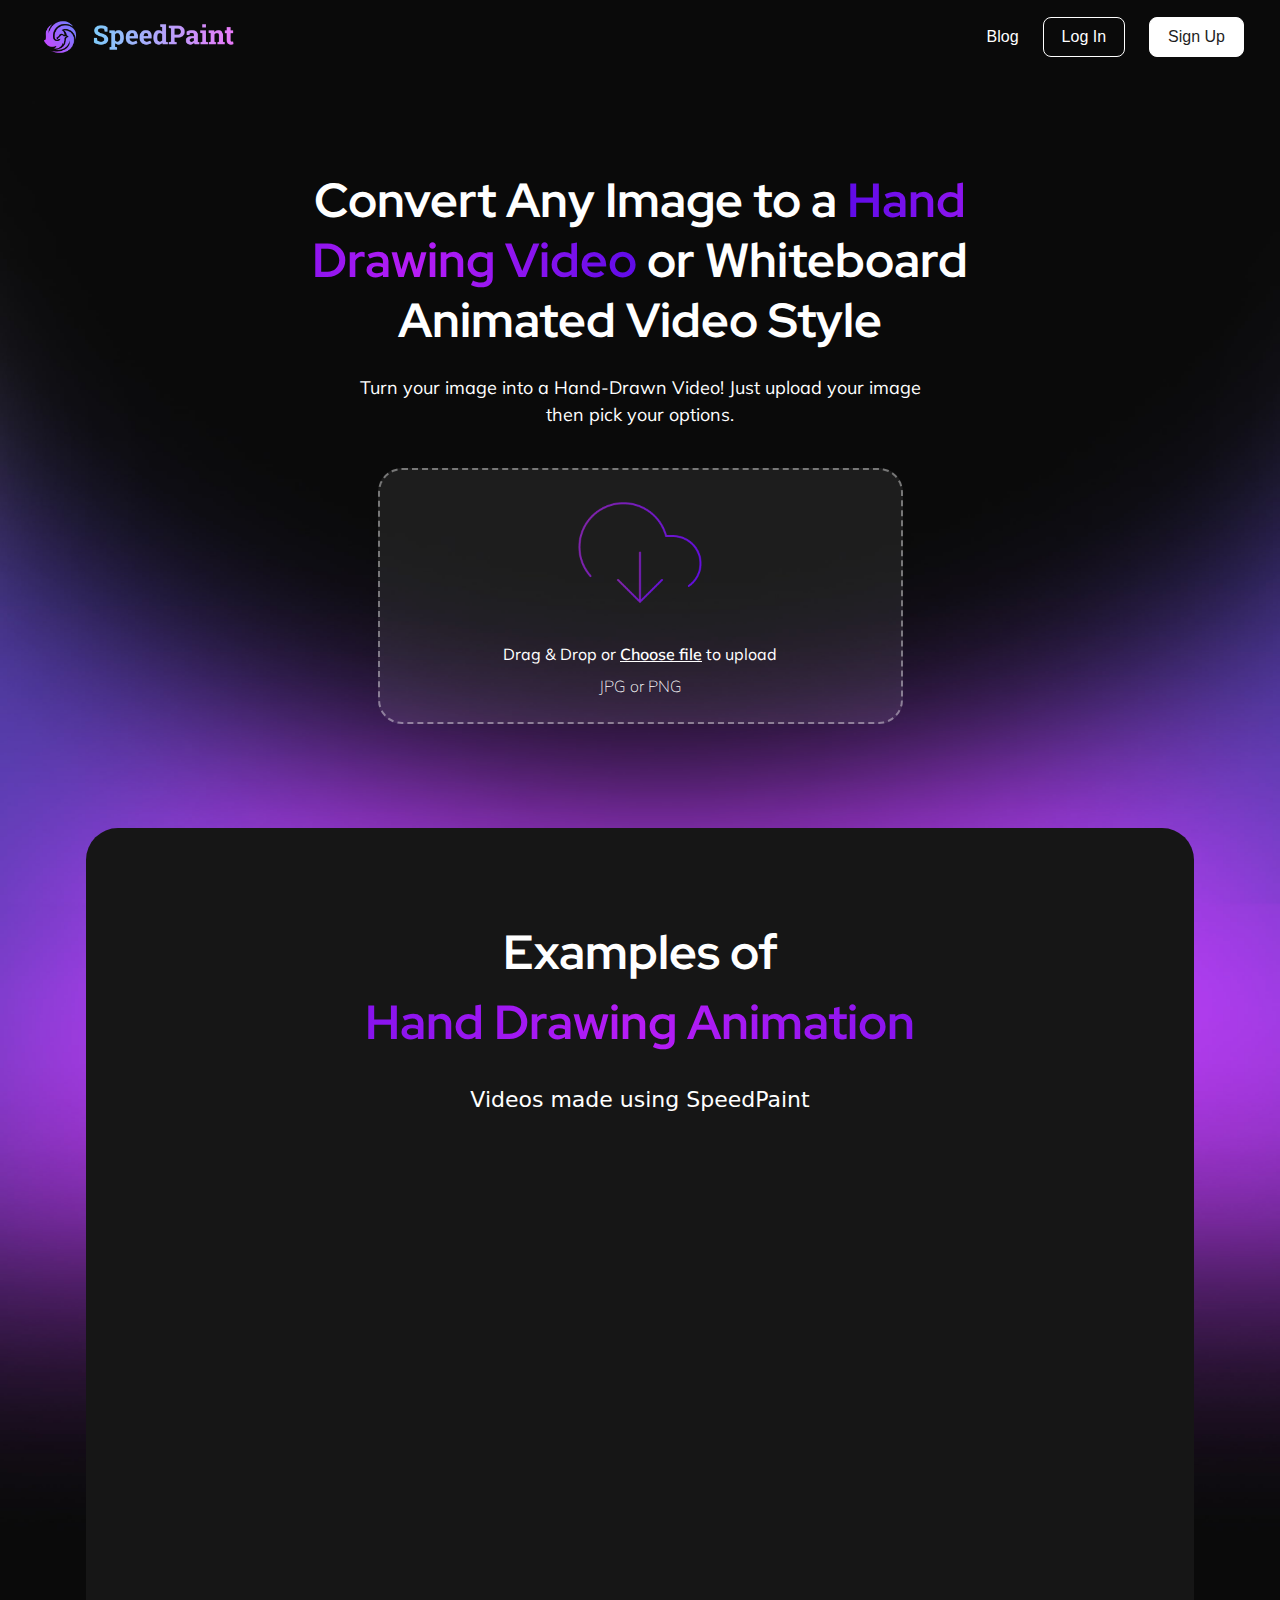
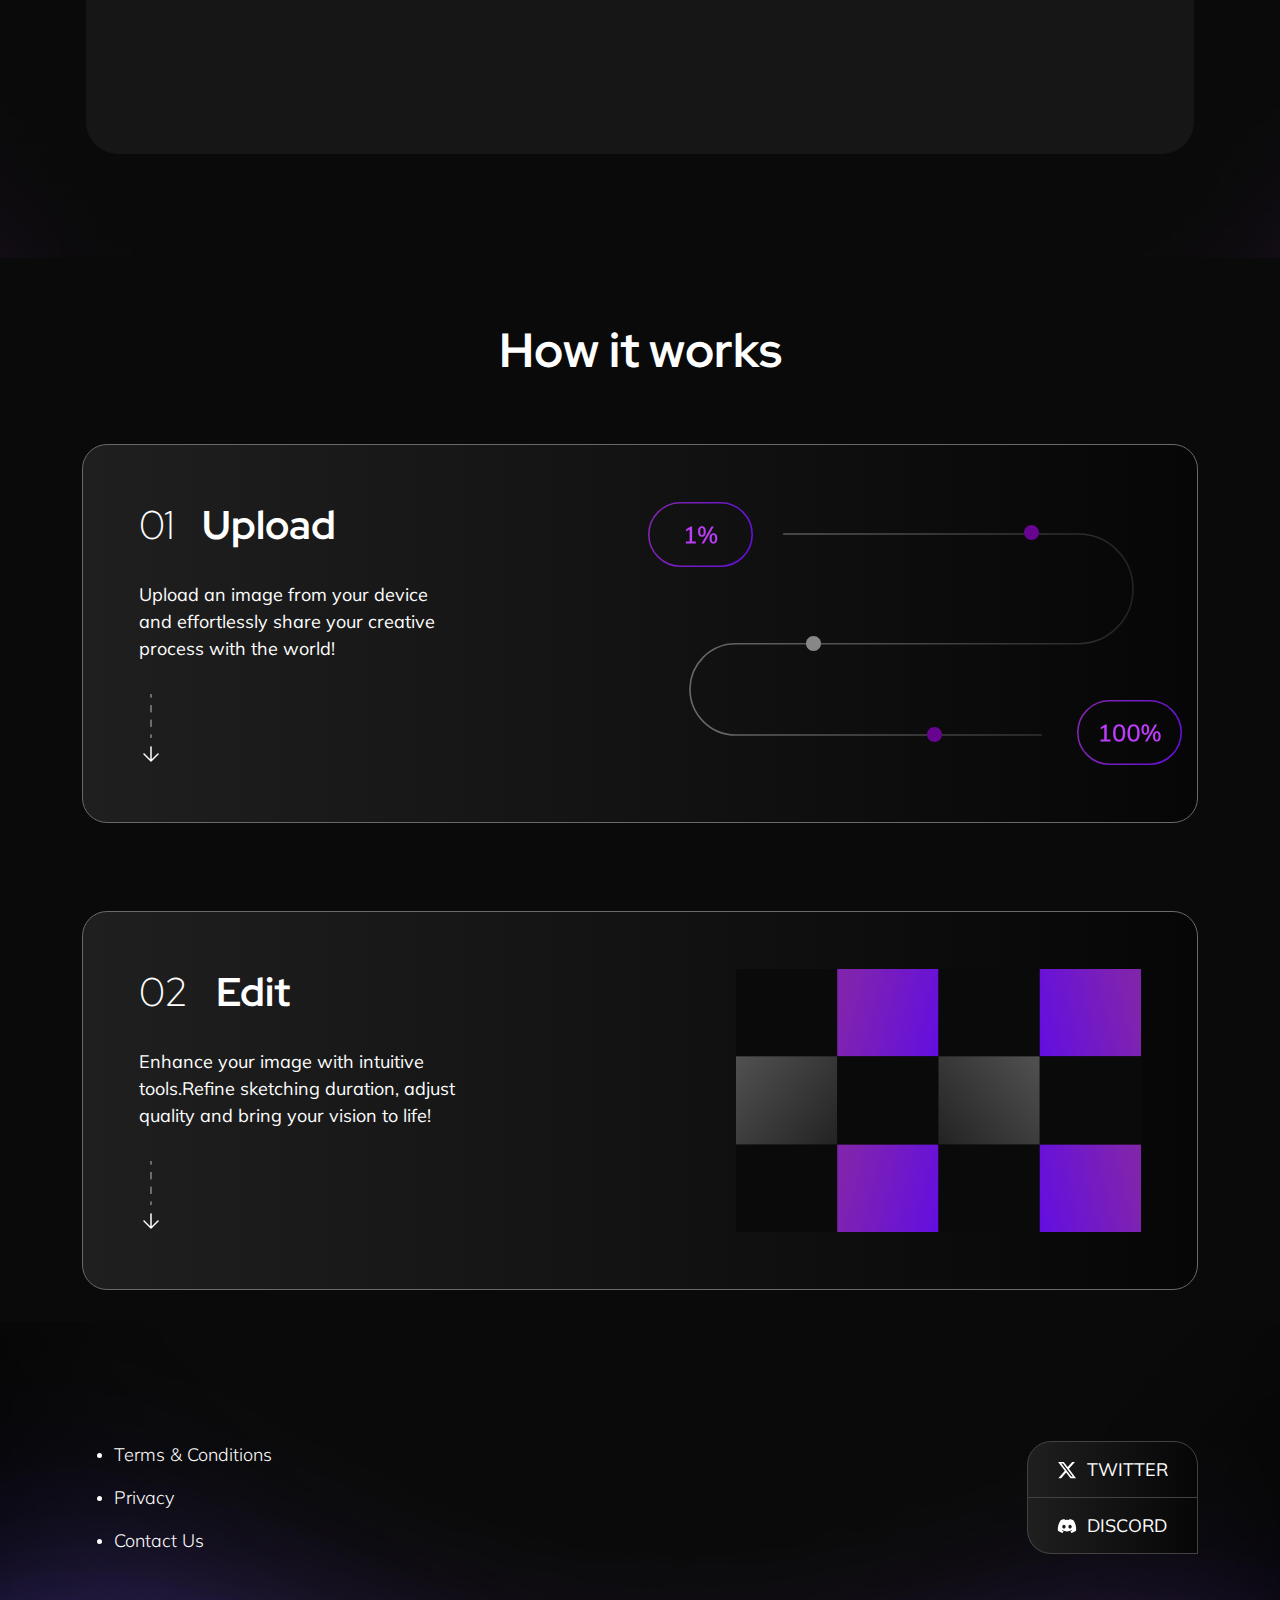
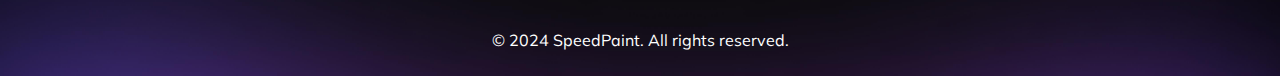
==== index.html @ e08656e0 "home page sections How it works" ====
<!doctype html>
<html lang="en">
  <head>
    <meta charset="utf-8">
    <meta name="viewport" content="width=device-width, initial-scale=1">
    <title>Speed Paint</title>
    <link rel="icon" href="image/favicon.ico" type="image/x-icon" sizes="16x16">
    <link href="css/bootstrap.min.css" rel="stylesheet">

    <!-- Style css -->
     <link rel="stylesheet" href="css/style.css">
    <!-- End -->

  </head>
  <body>
    <nav class="navbar bg-gray-900  navbar-expand-lg px-lg-4 px-sm-2 fixed z-2">
        <div class="container-fluid">
          <a class="navbar-brand logo" href="#"><img src="image/logo.png" alt=""></a>
          <div class="navbar-items d-flex align-items-center">
            <a class="" href="#">blog</a>
            <a class="btn-log-in" href="login.html">Log in</a>
            <a class="btn-sign-up" href="#">Sign Up</a>
          </div>
        </div>
      </nav>

      <section class="hero-home-page">
        <div class="container">
            <div class="row mx-1 pt-5 mb-4 justify-content-center">
                <div class="col-8 mt-5 text-center">
                  <h1 class="lh-sm text-white text-center font-size-48 font-red-hat-display weight-700 px-2 px-xl-0 px-lg-0 px-md-0 px-sm-2">
                    Convert Any Image to a<span class="color-gradient-purple-2 m-left-10 m-right-10">Hand Drawing Video</span>or Whiteboard Animated Video Style</h1>
                    <p class="m-auto lh-base text-white font-size-18 weight-400 pt-3 text-center mx-width-580 px-0">Turn your image into a Hand-Drawn Video! Just upload your image then pick your options.</p>
                </div>
              </div>
              <div class="row mx-1 pt-3 mb-4 justify-content-center">
                <div class="col-6">
                  <div class="mb-3 justify-content-center d-flex">
                    <label class="choosefile text-center pt-3 pb-4 text-white" for="upload-file">
                      <img class="img-choosefile" src="image/choosefile.png" alt="">
                      <span class="d-block mb-2 pt-4 weight-400">Drag & Drop or <u class="weight-600">Choose file</u> to upload</span>
                      <span class="d-block weight-200">JPG or PNG</span>
                    </label>
                    <input type="file" class="form-control d-none" id="upload-file" accept="image/png, image/jpeg">
                  </div>
                </div>
              </div>
              <div class="row mx-1 pt-3 mb-4 justify-content-center">
                <div class="col-12 mt-5 text-center bg-grey-800 border-radius-32 p-5">
                  <h1 class="text-white text-center font-size-48 font-red-hat-display weight-700 pt-5">Examples of</h1>
                  <h1 class="color-gradient-purple-2 text-center font-size-48 font-red-hat-display weight-700 py-1">Hand Drawing Animation</h1>
                  <p class="text-white font-size-22 weight-500 mt-4 pt-1 pb-4">Videos made using SpeedPaint</p>
                  <div class="row justify-content-center pt-5 pb-3 px-2">
                    <div class="col-6">
                      <div class="ratio ratio-1x1 border-radius-16">
                        <iframe class="border-radius-16" width="100%" height="550" src="https://www.youtube.com/embed/e7-9NMJyPzo" title="YouTube video" allowfullscreen></iframe>
                      </div>
                    </div>
                    <div class="col-6">
                      <div class="ratio ratio-1x1 border-radius-16">
                        <iframe class="border-radius-16" src="https://www.youtube.com/embed/e7-9NMJyPzo" title="YouTube video" allowfullscreen></iframe>
                      </div>
                    </div>
                  </div>
                </div>
              </div>
            </div>
      </section>
      <section class="how-it-works">
        <div class="container">
            <div class="row mx-1 mb-4 justify-content-center">
              <div class="col-12 mt-5 text-center p-2">
                <h1 class="text-white text-center font-size-48 font-red-hat-display weight-700 pt-2 pb-5 mb-3">How it works</h1>                
                <div class="row justify-content-center align-items-center background-linear-90 border-linear-4 border-radius-24 p-5">
                  <div class="col-6 text-start p-2">
                    <h1 class="text-white weight-700 font-size-40 font-red-hat-display mb-4 pb-1"><span class="weight-300 m-right-28">01</span>Upload</h1>
                    <p class="text-white font-size-18 weight-400 mx-width-320 mb-4 pb-2 pt-1">Upload an image from your device and effortlessly share your creative process with the world!</p>
                    <img src="image/arrow.png" alt="">
                  </div>
                  <div class="col-6 p-2 text-end">
                    <img src="image/image-upload.svg" class="img-how-it-works" alt="">
                  </div>
                </div>
              </div>
            </div>
            <div class="row mx-1 mb-4 justify-content-center">
              <div class="col-12 mt-5 text-center p-2">                
                <div class="row justify-content-center align-items-center background-linear-90 border-linear-4 border-radius-24 p-5">
                  <div class="col-6 text-start p-2">
                    <h1 class="text-white weight-700 font-size-40 font-red-hat-display mb-4 pb-1"><span class="weight-300 m-right-28">02</span>Edit</h1>
                    <p class="text-white font-size-18 weight-400 mx-width-320 mb-4 pb-2 pt-1">Enhance your image with intuitive tools.Refine sketching duration, adjust quality and bring your vision to life!</p>
                    <img src="image/arrow.png" alt="">
                  </div>
                  <div class="col-6 p-2 text-end">
                    <img src="image/Edit-right.svg" class="img-how-it-works" alt="">
                  </div>
                </div>
              </div>
            </div>
          </div>
      </section>


      <footer class="footer-main">
        <div class="container footer-top">
            <div class="row">
                <div class="col-6 col-lg-6 col-xl-6 col-md-6 mt-4 col-sm-6 justify-content-lg-start justify-content-md-start justify-content-sm-center justify-content-center d-flex">
                    <div class="menu-item-footer text-left text-xl-start text-lg-start text-md-start text-sm-center">
                        <ul class="mb-0">
                            <li class="mb-2 mb-xl-3 mb-lg-3 mb-md-3 mb-sm-2"><a href="#">Terms & Conditions</a></li>
                            <li class="mb-2 mb-xl-3 mb-lg-3 mb-md-3 mb-sm-2"><a href="#">Privacy</a></li>
                            <li class="mb-2 mb-xl-3 mb-lg-3 mb-md-3 mb-sm-2"><a href="#">Contact Us</a></li>
                        </ul>
                    </div>
                </div>
                <div class="col-6 col-lg-6 col-xl-6 col-md-6 mt-4 col-sm-6 justify-content-lg-end justify-content-md-end justify-content-sm-center justify-content-center d-flex">
                    <div class="menu-items-icons">
                        <a href="#" class="text-uppercase text-decoration-none d-flex align-items-center twitter">
                            <span class="icons-footer">                                
                                    <svg class="icon-footer" xmlns="http://www.w3.org/2000/svg" viewBox="0 0 512 512">
                                        <path d="M389.2 48h70.6L305.6 224.2 487 464H345L233.7 318.6 106.5 464H35.8L200.7 275.5 26.8 48H172.4L272.9 180.9 389.2 48zM364.4 421.8h39.1L151.1 88h-42L364.4 421.8z" />
                                    </svg>                                    
                                </span>
                        <span>twitter</span></a>
                        <a href="#" class="text-uppercase text-decoration-none d-flex align-items-center discord">
                            <span class="icons-footer">
                                <svg class="icon-footer" xmlns="http://www.w3.org/2000/svg" viewBox="0 0 640 512" fill="">
                                    <path d="M524.5 69.8a1.5 1.5 0 0 0 -.8-.7A485.1 485.1 0 0 0 404.1 32a1.8 1.8 0 0 0 -1.9 .9 337.5 337.5 0 0 0 -14.9 30.6 447.8 447.8 0 0 0 -134.4 0 309.5 309.5 0 0 0 -15.1-30.6 1.9 1.9 0 0 0 -1.9-.9A483.7 483.7 0 0 0 116.1 69.1a1.7 1.7 0 0 0 -.8 .7C39.1 183.7 18.2 294.7 28.4 404.4a2 2 0 0 0 .8 1.4A487.7 487.7 0 0 0 176 479.9a1.9 1.9 0 0 0 2.1-.7A348.2 348.2 0 0 0 208.1 430.4a1.9 1.9 0 0 0 -1-2.6 321.2 321.2 0 0 1 -45.9-21.9 1.9 1.9 0 0 1 -.2-3.1c3.1-2.3 6.2-4.7 9.1-7.1a1.8 1.8 0 0 1 1.9-.3c96.2 43.9 200.4 43.9 295.5 0a1.8 1.8 0 0 1 1.9 .2c2.9 2.4 6 4.9 9.1 7.2a1.9 1.9 0 0 1 -.2 3.1 301.4 301.4 0 0 1 -45.9 21.8 1.9 1.9 0 0 0 -1 2.6 391.1 391.1 0 0 0 30 48.8 1.9 1.9 0 0 0 2.1 .7A486 486 0 0 0 610.7 405.7a1.9 1.9 0 0 0 .8-1.4C623.7 277.6 590.9 167.5 524.5 69.8zM222.5 337.6c-29 0-52.8-26.6-52.8-59.2S193.1 219.1 222.5 219.1c29.7 0 53.3 26.8 52.8 59.2C275.3 311 251.9 337.6 222.5 337.6zm195.4 0c-29 0-52.8-26.6-52.8-59.2S388.4 219.1 417.9 219.1c29.7 0 53.3 26.8 52.8 59.2C470.7 311 447.5 337.6 417.9 337.6z"/>
                                </svg>                                
                            </span>
                            <span>discord</span></a>
                    </div>
                </div>
            </div>
        </div>
        <div class="footer-bottom py-2">
            <div class="container">
                <div class="row">
                    <div class="col-12"><p class="text-white text-center text-16">© 2024 SpeedPaint. All rights reserved.</p></div>
                </div>
            </div>
        </div>
      </footer>


    <script src="js/bootstrap.bundle.min.js"></script>
    <script src="js/style.js"></script>



  </body>
</html>
---- css/style.css ----
@import url('https://fonts.googleapis.com/css2?family=Mulish:ital,wght@0,200..1000;1,200..1000&family=Red+Hat+Display:ital,wght@0,300..900;1,300..900&display=swap');

body {
    background-color: #0a0a0a;
}
.font-size-14 {
    font-size: 14px;
}
.font-size-16 {
    font-size: 16px;
}
.font-size-18 {
    font-size: 18px;
}
.font-size-22 {
    font-size: 22px;
}
.font-size-24 {
    font-size: 24px;
}
.font-size-40 {
    font-size: 40px;
}

.m-right-28 {
    margin-right: 28px;
}
.m-right-10 {
    margin-right: 10px;
}
.m-left-10 {
    margin-left: 10px;
}
.m-left-5 {
    margin-left: 5px;
}
.mb-125 {
    margin-bottom: 1.25rem;
}
.text-gray-500 {
    color: #878787;
}
.weight-200 {
    font-weight: 200;
}
.weight-300 {
    font-weight: 300;
}
.weight-400 {
    font-weight: 400;
}
.weight-500 {
    font-weight: 500;
}
.weight-600 {
    font-weight: 600;
}
.weight-700 {
    font-weight: 700;
}
.border-bottom-gray-600 {
    border-bottom: 1px solid #424242;
}
.border-bottom-gray-600-5 {
    border-bottom: .5px solid #272727;
}
.border-radius-16 {
    border-radius: 16px;
}
.border-radius-24 {
    border-radius: 24px;
}
.border-radius-32 {
    border-radius: 32px;
}
.border-linear-4 {
    /* padding: 60px; */
    border-radius: 25px;
    border: 1px solid #696969;
}
.background-linear-90 {
      background: linear-gradient(90deg, #1f1f1f, #060606);
  }

/* input, */
.input:focus,
.form-check-input:focus,
.form-check-input,
.form-check-input:focus,
.form-control:focus,
.form-select:focus {
    box-shadow: none;
    transition: .2s;
    border-color: none;
}
.font-size-18,
h6,
.page-profile p,
.text-16,
.btn-login-email,
.btnpurle,
.btndark,
.dropdown-item,
.dropdown-header,
.dropdown-container,
.custom-sequence,
.advanced-options,
.basic-options .form-select,label,
h1,h2,h3,h4,h5,h6,a {
    font-family: "Mulish", sans-serif;
}

.font-red-hat-display {
    font-family: "Red Hat Display", sans-serif;
}
.bg-black-900 {
    background: #1F1F1F;
}
.bg-gray-900 {
    background: #0A0A0A;
}
.navbar {
    height: 74px;
}

.navbar .logo img {
    width: 200px;
    height: auto;
}
.navbar.login-page a {
    margin: 0;    
}

.navbar .navbar-nav li {
    margin-left: 16px;
}
.navbar a {
    color: #fff;
    text-transform: capitalize;
    font-family: "Lato", sans-serif;
    /* font-size: 16px; */
    font-weight: 500;
    text-decoration: none;
}

.navbar a.btn-log-in {
    border: 0.5px solid #fff;
    border-radius: 8px;
    padding: 7px 18px;
    transition: .5s;
}
.navbar a.btn-sign-up {
    background: #fff;
    color: #1F1F1F;
    border: 0.5px solid #fff;
    border-radius: 8px;
    padding: 7px 18px;
    transition: .5s;
    
}
.navbar a.btn-log-in:hover {
    background: #fff;
    border: 0.5px solid #fff;
    color: #1F1F1F;
}
.navbar a.btn-sign-up:hover {
    opacity: .7;
}



/* sidebar */

#sidebar {
    width: 90px;
    height: auto;
    position: absolute;
    /* position: fixed; */
    top: 0;
    bottom: 0; 
    left: 0;
    display: flex;
    flex-direction: column;
    padding-top: 72px;
    transition: width 0.3s ease;
    z-index: 1;
    padding-left: 6px;
    padding-right: 6px;
    border-right: .5px solid #ffffff14;
}

.sidebar-item {
    text-align: center;
    /* display: flex; */
    /* align-items: center; */
    padding: 8px;
    text-decoration: none;
    transition: background-color 0.3s ease;
    font-size: 14px;
    /* justify-content: center; */
}

.sidebar-item:hover {
    background: #161616;
    border-radius: 8px;
}

.sidebar-icon {
    font-size: 20px;
}

.main-content {
    margin-left: 80px;
    transition: margin-left 0.3s ease;
}

.main-content.expanded {
    margin-left: 371px;
}

.layout .side-menu a {
    display: grid;
    align-items: center;
    font-family: "Mulish", sans-serif;
    font-size: 13px;
    font-weight: 400;
    color: #878787;
    transition: 0.3s;
    line-height: 21px;
    align-content: center;
    justify-content: center;
    gap: 3px;
}


/* end */

.layout .side-menu a:hover {
    color: #fff;
}


.layout a.active {
    color: #fff; 
}

.layout a.active .icons-svg-style {
    stroke: #fff; 
    transition: stroke 0.3s ease;
}


.layout a:hover .eye.icons-svg-style,
.layout a:hover .icons-svg-style{
    stroke: #fff;
}

.eye.icons-svg-style{
    stroke: #fff;
    transition: stroke 0.3s ease;

}
.icons-svg-style {
    stroke: #fff;
    transition: stroke 0.3s ease;
}

.sidebar-item {
    color: #878787; 
    transition: color 0.5s ease;
}

.sidebar-item.active {
    color: #fff; 
    background-color: #161616;
    border-radius: 8px;
}

.bg-grey-800 {
    background-color: #161616;
}

.offcanvas.offcanvas-start {
    width: 280px;
    left: 90px;  

}
.offcanvas.offcanvas-start h3 {
    color: #fff;
    font-size: 16px;
    font-weight: 700;
    text-transform: uppercase;
}

.btn-close {
    margin-top: -20px !important;
    font-size: 13px;
}

.image-grid {
    display: grid;
    grid-template-columns: repeat(4, 1fr);
    gap: 5px;
    justify-content: space-between;
}

.image-grid a {
      display: block;
      text-decoration: none;
      border: 2px solid transparent;
      transition: border-color 0.3s;
}

.image-grid a:focus,
.image-grid a:hover {
      border: 2px solid #fff; 
}

.image-grid img {
      width: 100%;
      height: auto;
}

.custom-sequence .form-select,
.basic-options .form-select {
    background-color: #1F1F1F;
    border: 1px solid #FFFFFF14;
    color: #fff;
    font-size: 14px;
    font-weight: 400;
    background-image: url("data:image/svg+xml,%3csvg xmlns='http://www.w3.org/2000/svg' viewBox='0 0 16 16'%3e%3cpath fill='' stroke='%23e6e6e6' stroke-linecap='round' stroke-linejoin='round' stroke-width='2' d='m2 5 6 6 6-6'/%3e%3c/svg%3e");
    padding: 7px 14px 7px 14px;
}

.custom-sequence label,
.advanced-options label,
.basic-options label {
    color: #e6e6e6;
    font-size: 16px;
    font-weight: 400;
}

input[type="range"] {
    -webkit-appearance: none;
    width: 100%;
    height: 10px;
    background: linear-gradient(to right, #424242 30%, #1f1f1f 30%);
    border-radius: 5px;
    outline: none;
    transition: background 0.2s ease;
}

input[type="range"]::-webkit-slider-thumb {
    -webkit-appearance: none;
    appearance: none;
    width: 16px;
    height: 16px;
    background: #fff; 
    border-radius: 50%;
    cursor: pointer;
    box-shadow: 0 0 4px rgba(0, 0, 0, 0.2);
}

input[type="range"]::-moz-range-thumb {
    width: 16px;
    height: 16px;
    background: #fff;
    border-radius: 50%;
    cursor: pointer;
    box-shadow: 0 0 4px rgba(0, 0, 0, 0.2);
}

input[type="range"]::-ms-thumb {
    width: 16px;
    height: 16px;
    background: #fff;
    border-radius: 50%;
    cursor: pointer;
    box-shadow: 0 0 4px rgba(0, 0, 0, 0.2);
}

.offcanvas.offcanvas-start h3 {
    margin-bottom: 24px;
}

select.form-select {
    font-size: 14px;
    padding: 5px 10px;
    background-color: #333;
    color: #fff;
    border: 1px solid #444;
    border-radius: 4px;
    outline: none;
    cursor: pointer;
}

/* Styling untuk options */
select.form-select option {
    background-color: #333;
    color: #fff;
    padding: 5px;
}

select.form-select option:hover {
    background-color: #fff !important;
    color: #000;
}

select.form-select option[disabled] {
    display: none;
}

.offcanvas.offcanvas-start h3 {
    margin-bottom: 18px;
    margin-top: 1rem;
}

@media (min-width: 1440px) {
    .col-img-fluid {
        margin-top: 2rem;
    }

}
@media (max-width: 1440px) {
    .col-img-fluid {
        margin-top: 1.5rem;
    }
    #sidebar {
        width: 80px;
    }
    .offcanvas.offcanvas-start{
        left: 80px;
    }
    .main-content.expanded {
        margin-left: 360px;
    }
}



/* slecect option */

        /* Custom styling for dropdown */
        .dropdown-container {
            position: relative;
            width: auto;
            margin-bottom: 20px;
        }

        .dropdown-header {
            background-color: #1F1F1F;
            color: #fff;
            padding: 6.5px 12px;
            border: 1px solid #FFFFFF14;
            border-radius: 6px;
            cursor: pointer;
            position: relative;
            display: flex;
            justify-content: space-between;
            align-items: center;
            font-size: 14px;

        }

        .dropdown-header::after {
            content: "";
            background-image: url("data:image/svg+xml,%3csvg xmlns='http://www.w3.org/2000/svg' viewBox='0 0 16 16'%3e%3cpath fill='' stroke='%23e6e6e6' stroke-linecap='round' stroke-linejoin='round' stroke-width='2' d='m2 5 6 6 6-6'/%3e%3c/svg%3e");
            background-size: 16px 11px;
            width: 16px;
            height: 10px;
            position: absolute;
            right: 10px;
        }

        .dropdown-list {
            display: none;
            position: absolute;
            top: 100%;
            left: 0;
            width: 100%;
            background-color: #1F1F1F;
            color: #fff;
            border: 1px solid #FFFFFF14;
            border-radius: 10px;
            margin: 0;
            padding: 0;
            list-style: none;
            opacity: 0;
            transition: opacity 0.6s ease-out, transform 0.6s ease-out;
            transform: translateY(-15px); 
            margin-top: 4px;
        }

        .dropdown-item {
            padding: 6.5px 12px;
            cursor: pointer;
            position: relative;
            font-size: 14px;
            transition: .1s;
            border-radius: 4px;
            /* margin-bottom: .1px; */
        }

        .dropdown-item:hover {
            background-color: #fff;
            color: #1F1F1F;
        }

        .dropdown-item.selected:hover {
            background-color: #fff;
            color: #1F1F1F;
        }

        .dropdown-item.selected:hover::after {
            color: #1F1F1F;
        }

        .dropdown-container.active .dropdown-list {
            display: block;
            opacity: 1;
            transform: translateY(0);
            z-index: 1;
            transition: transform 0.6s ease;
        }

        .dropdown-container {
            position: relative;
            width: auto; /* Adjust as needed */
            cursor: pointer;
        }
        
        .dropdown-header {
            display: flex;
            align-items: center;
        }
        
        .dropdown-list {
            z-index: 10;
        }
        
        
        .dropdown-list .dropdown-item:hover {
            /* background-color: #f1f1f1; */
            /* margin-top: .5px; */
        }
        
        /* Show dropdown active */
        .dropdown-container.active .dropdown-list {
            display: block;
        }
        
        .dropdown-item {
            display: flex;
            align-items: center;
            justify-content: space-between;
            /* padding: 6.5px 12px; */
            cursor: pointer;
        }
        
        .dropdown-item p {
            display: grid;
            margin: 0;
        }

        .dropdown-item.selected {
            background-color: #fff; 
            color: #1F1F1F; 
        }

        .dropdown-item.selected .checkmark {
            display: inline-block;
            width: 16px;
            height: 16px;
            background-color: #1F1F1F; 
            mask: url('data:image/svg+xml;utf8,<svg xmlns="http://www.w3.org/2000/svg" viewBox="0 0 16 16"><path d="M6.173 12.624l-3.704-3.704a1 1 0 011.414-1.414l2.296 2.296 6.29-6.29a1 1 0 011.414 1.414L6.173 12.624z"></path></svg>') no-repeat center;
            -webkit-mask: url('data:image/svg+xml;utf8,<svg xmlns="http://www.w3.org/2000/svg" viewBox="0 0 16 16"><path d="M6.173 12.624l-3.704-3.704a1 1 0 011.414-1.414l2.296 2.296 6.29-6.29a1 1 0 011.414 1.414L6.173 12.624z"></path></svg>') no-repeat center;
            transition: .2s;
        
        }

        .dropdown-item:hover ~ .dropdown-item.selected .checkmark {
            background-color: #fff; 
            color: #1F1F1F; 
            mask: url('data:image/svg+xml;utf8,<svg xmlns="http://www.w3.org/2000/svg" viewBox="0 0 16 16"><path d="M6.173 12.624l-3.704-3.704a1 1 0 011.414-1.414l2.296 2.296 6.29-6.29a1 1 0 011.414 1.414L6.173 12.624z"></path></svg>') no-repeat center;
            -webkit-mask: url('data:image/svg+xml;utf8,<svg xmlns="http://www.w3.org/2000/svg" viewBox="0 0 16 16"><path d="M6.173 12.624l-3.704-3.704a1 1 0 011.414-1.414l2.296 2.296 6.29-6.29a1 1 0 011.414 1.414L6.173 12.624z"></path></svg>') no-repeat center;
        }

        .dropdown-item.selected:hover {
            background-color: #fff; 
            color: #1F1F1F; 
            
        }
        
        .dropdown-item.selected:hover .checkmark {
            background-color: #0a0a0a; 
        }
        .dropdown-item:hover ~ .dropdown-item.selected {
            background-color: #1F1F1F;
            color: #ffffff; 
        }
        .text-item {
            font-size: 13px;
            font-weight: 300;
            color: #928f8f;
        }

/* end */

.form-check .form-check-input {
    background-color: #1F1F1F;
    color: #fff;
    border: 1px solid #ffffff21;
    border-radius: 4px;
    width: 19px;
    height: 19px;
    margin-right: 10px;
}

.advanced-options input.form-control.form-control-color {
    width: 36px;
    height: 36px;
    padding: 0;
    background: #1f1f1f;
    border: 1px solid rgba(255, 255, 255, 0.08);
    border-radius: 8px;
}

.btndark {
    width: 100%;
    background-color: #1F1F1F;
    color: #fff;
    border: .5px solid #fff;
    border-radius: 8px;
    padding-top: 8px;
    padding-bottom: 8px;
    font-weight: 700;
    font-size: 16px;
    transition: .5s;        
}

.btndark:hover {
    background-color: #fff;
    color: #1F1F1F;
}
span.preview {
    margin-right: 5px;
}




.header-main-content {
    border-bottom: .5px solid #424242;
}
.header-main-content .container-fluid {
    padding-top: 16.5px;
    padding-bottom: 16.5px;
}
.resolution {
    width: 297px;
}
.resolution .dropdown-container {
    margin-bottom: 0;
}

.content-img img {
    width: auto;
    /* margin-top: 4rem; */
}

.purple-buttons {
    background: #BC3CF8;
    margin-right: 22px;
    color: #fff;
    border: 0.5px solid #BC3CF8;
    border-radius: 8px;
    padding: 8px 14px;
    transition: .5s;
    /* text-transform: capitalize; */
    font-family: "Lato", sans-serif;
    font-size: 16px;
    font-weight: 500;
}

.purple-buttons:hover {
    background: #fff;
}

a.btn-icons-log.icons-svg-style {
    display: none;
}

a.btn-icons-log.icons-svg-style {
    background-color: #111111;
    border-radius: 100%;
    padding: 1px;
    stroke: #fff;
}

.page-section {
    position: relative; 
    min-height: 94vh;
}
@media (max-width: 1280px) and (max-height: 800px){
    .page-section {
        /* position: absolute; */
    }
}

@media (max-width: 1024px) and (max-height: 600px) {
    .page-section {
        position: relative !important;
    }
}


@media (max-width: 540px)  and (max-height: 720px)  {
    .page-section {
        position: relative !important;
    }
}

@media (max-width: 992px) {
    .menu-items-icons a.twitter {
        border-radius: 18px 18px 0 0;        
    }
    .menu-items-icons a.discord {     
        border-radius: 0 0 0 17px;    
    }
    .icon-footer {
        width: 15px;
        height: 15px;
    }
    
    .menu-items-icons a {
        padding: 12px 18px;
        font-size: 12px;
    }
    .card-speed-paint h1 {
        font-size: 48px;
    }
    .font-size-42 {
        font-size: 34px;
    }
    .footer-top{
        padding-top: 50px;
        padding-bottom: 50px;
    }
    .menu-items-icons {
        margin-right: -16px;
    }
    
    .card-speed-paint {
        width: auto;
    }
}

@media (max-width: 375px) {
    .page-section {
        position: relative !important;
    }
}
@media (max-width: 350px) {
    .page-section {
        position: absolute !important;
    }
    .navbar a.navbar-brand {
        margin-right: 0;
    }

}
@media (min-width: 992px) {
    .img-how-it-works {
        width: auto;
        height: 263px;
    }
    .mx-width-580{
        max-width: 580px;
    }
    .mx-width-320 {
        max-width: 320px;
    }
    .card-speed-paint h1 {
        font-size: 56px;
    }
    .font-size-42 {
        font-size: 42px;
    }
    .font-size-48 {
        font-size: 48px;
    }
    .font-size-52 {
        font-size: 52px;
    }
    .footer-top{
        padding-top: 95px;
        padding-bottom: 50px;
    }
    
    .menu-items-icons a.twitter {
        border-radius: 24px 24px 0 0;        
    }
    .menu-items-icons a.discord {     
        border-radius: 0 0 0 24px;    
    }
    .icon-footer {
        width: 20px;
        height: 20px;
    }
    
    .menu-items-icons a {
        font-size: 18px;
        padding: 14px 29px;
    }
    .card-speed-paint {
        width: 530px;
    }
    .page-section h1 {
        font-size: 50px;
    }
    form.login {
        width: 465px;
    }
    .btnpurle {
        font-size: 18px;
    }
    .btn-login-email {
        font-size: 18px;
    }
    .menu-item-footer li a {
        font-size: 18px;
    }
}

@media (max-width: 768px) {
    .subscription .card-price h6 {
        max-width: 150px;
    }
    .menu-item-footer li a {
        font-size: 16px;
    }
    
    .menu-item-footer ul {
        padding-left: 0;
    }
    .menu-item-footer ul li {
        list-style: none;
    }
    .btn-login-email,
    .btnpurle {
        font-size: 16px;
    }
    .page-section h1 {
        font-size: 32px;
    }

    .col-img-fluid {
        margin-top: 110px;
    }
    .navbar .container-fluid {
        flex-wrap: initial;
        justify-content: space-between;
    }
    .navbar {
        height: 58px;
    }
    .navbar a {
        font-size: 14px;
    }
    .z-2 {
        z-index: 0 !important;
    }

    .navbar .logo img {
        width: 130px;
    }
    
    .navbar.login-page .logo img {
        width: 160px;
    }
    
    .navbar a.btn-log-in,
    .navbar a.btn-sign-up {
        margin-left: .8rem;
        padding: 5px 8px;
        /* font-size: 14px; */
    }

/* }

@media (max-width: 768px) { */
    .offcanvas.offcanvas-start h3 {
        display: block;
        width: 100%;
        text-align: center;
        padding-bottom: 10px;
    }
    .purple-buttons {
        margin-right: 0;
        padding: 7px;
        font-size: 12px;
        font-weight: 600;
    }
    #sidebar {
        width: 100%; 
        height: auto; 
        position: fixed;
        bottom: 0; 
        top: auto; 
        left: 0;
        z-index: 0; 
        flex-direction: row; 
        justify-content: center; 
        padding-top: 0;
        padding-bottom: 4px;
        border-top: 0.5px solid #ffffff14; 
        border-right: none; 
    }
    .layout .side-menu a {
        color: #fff;
    }
    .sidebar-item {
        padding: 8px 12px;
        font-size: 12px;
    }

    .sidebar-icon {
        font-size: 18px;
    }

    .main-content {
        margin-left: 0; 
        /* margin-top: 56px;  */
    }

    .main-content.expanded {
        margin-left: 0; 
    }

    .offcanvas.offcanvas-start {
        width: 100%; 
        left: 0; 
    }
/* }

@media (max-width: 768px) { */
    .bg-grey-800-list {
        position: fixed;
        bottom: 0;
        width: 100%;
    }
    .offcanvas.offcanvas-start.show + .navbar {
        /* z-index: 0; */
    }
    
    .bg-grey-800-list {
        background-color: #161616;
        padding-left: 27px;
        padding-right: 27px;
        padding-bottom: 20px;
        border-radius: 36px 36px 0 0;
        padding-bottom: 100px;
    }
    .bg-grey-800-list .offcanvas-body {
        /* overflow-y: visible; */
    }
    .resolution .dropdown-item {
        padding: 5px 24px;
    }
    .resolution .title-Choose {
        font-size: 18px;
    }
    .offcanvas.offcanvas-start.bg-grey-800 {
        justify-content: end;
    }
    
    .offcanvas.offcanvas-start {
        width: 100%; 
        height: auto; 
        position: fixed;
        bottom: 0; 
        left: 0;
        z-index: 1050; 
        background-color: #0a0a0aad; 
        transition: transform 0s ease; 
        transform: translateY(100%); 
        z-index: 0;
    }

    .header-main-content {
    }
    .header-main-content .container-fluid {
        background-color: #161616;
    }
    .resolution {
        width: auto;
    }
    
    .resolution .bg-dropdown-list {
        background-color: #161616;
        width: 100%; 
        height: auto; 
        position: fixed;
        bottom: 0; 
        margin-bottom: 0;
        padding-left: 12px;
        padding-right: 12px;
        padding-bottom: 70px;
        border-radius: 36px 36px 0 0;
    }
    .resolution .dropdown-list {
        background-color: #0a0a0aad;
        position: fixed; 
        top: 0; 
        left: 0; 
        width: 100vw; 
        height: 100vh; 
        border-radius: 0; 
        z-index: 1050; 
        margin: 0;
        z-index: 1;
    }
    

    .resolution .dropdown-close {
        display: flex;
        justify-content: center;
        align-items: center;
        padding: 10px 10px 15px;
    }
    .resolution .close-button {
        display: block;
        background-color: #161616;
        color: #afafaf;
        border: none;
        border-radius: 5px;
        padding: 1px 8px;
        text-align: center;
        width: unset;
        font-size: 30px;
        position: relative;
        left: 70px;
    }
    .gradient-border {
        display: inline-block;
        padding: 1.2px; 
        border-radius: 30px; 
        background: linear-gradient(102.32deg, #8024AD 10.66%, #630EE1 99.78%);
    }
    
    .gradient-border {
        display: none;
    }
    .button-content {
        display: inline-block;
        padding: 10px 30px; 
        font-size: 16px;
        font-weight: bold;
        color: #fff; 
        text-decoration: none; 
        background: #1F1F1F; 
        border: none;
        border-radius: 50px; 
        cursor: pointer;
        transition: all 0.3s ease; 
    }    

}


.bg-dropdown-list {
    padding: 8px 2px;
    margin-bottom: 0;
}



@media (min-width: 769px) {
    .page-section {
        /* position: absolute; */
    }
    .resolution .dropdown-item {
        padding: 6px 10px;
    }
    .gradient-border,
    .dropdown-close,
    .close-button {
        display: none;
    }
    .navbar a {
        font-size: 16px;
    }
    .navbar a.btn-log-in, .navbar a.btn-sign-up {
        margin-left: 1.5rem;
    }

}



/* .close-button:hover {
    background-color: #ff3333;
} */


.offcanvas-body {
    overflow-y:hidden;
}

.off_canvas-header {
    display: flex;
    align-items: center;
}


/* Login */


.page-section {
    bottom: 0;
    top: 0;
    background-image: url(../image/auth_bg.jpg);
    background-size: cover; 
    background-position: center; 
    background-size: 100% 100%;
    width: 100%;
    height: 100%;
    /* min-height: 91vh; */
    display: flex;
    justify-content: center;

    /* width: 100%;
    height: 100%; 
    display: flex;
    justify-content: center;
    left: 0;
    right: 0;
    width: 100%;
    height: 100%;
    min-height: 91vh; */

    align-items: center; 
    /* position: absolute; */
}



.page-section h1 {
    /* font-size: 50px; */
    font-weight: 700;
    color: #ffffff;
}
.text-auth_detail{
    font-size: 18px;
    font-weight: 400;
    color: #878787;
}

form.login {
    /* width: 445px; */
    margin: 0;
    display: flex;
    justify-content: center;
    align-items: center;
}

.pop-up-width label,
.login label {
    opacity: .9;
    color: #E6E6E6;
}

.btn-login-email {
    /* font-size: 18px; */
    font-weight: 600;
    border: .5px solid #a9a9a9;
    width: 100%;
    color: #fff;
    padding: 8px;
    border-radius: 12px;
    background: #0A0A0A;
    transition: .4s;
}
.btn-login-email:hover {
    background: #fff;
    color: #111111;
}

.icons-google {
    margin-right: 4px;
}
.icons-google svg{
    width: 24px;
    height: 24px;
}
.btn-pop-up,
.btnpurle {    
    color: #BC3CF8;
    /* font-size: 18px; */
    font-weight: 600;    
    transition: .4s;
    text-decoration: none;
}
.btnpurle:hover { 
    opacity: .8;
}
button.btnpurle {
    background: #BC3CF8;
    border: 1px solid #BC3CF8;
    color: #ffffff;
    width: 100%;
    padding: 8px;
    border-radius: 12px;
    opacity: 1;
}
button.btnpurle:hover {
    background: #ffffff;
    border: 1px solid #ffffff;
    color: #0A0A0A;
}
.pop-up-width form input,
.page-section form input {
    border: 1px solid #FFFFFF14;
    border-radius: 8px;
    padding: 6.5px 16px;
    width: 100%;
}
.input:focus-visible,
.input:focus
 {
    /* border: 1px solid #FFFFFF14; */
}
input::-webkit-input-placeholder {
    color: #878787;
}

input:-moz-placeholder {
    color: #878787;
}

input{
    color: #fff;
    /* transition: .5s; */
}

/* end */

input:focus-visible {
    outline-offset: 0px;
    outline:.5px solid #a9a9a9;
}

.form-check .form-check-input {
    width: 30px;
    height: 30px;
    background-color: #1F1F1F;
}



.footer-main {
    background-image: url(../image/footer_bg.jpg);
    background-size: 100% 100%;
    background-repeat: no-repeat;
    /* background-position: center; */    
    width: 100%;
    height: 100%;
}

.menu-item-footer li a {
    display: block;
    text-decoration: none;
    color: #ffffff;
    font-weight: 300;
    transition: .5s;
}

.menu-item-footer li::marker {
    color: #fff;
}

.menu-item-footer li a:hover {
    text-decoration: underline;
    opacity: .8;
}

.text-16 {
    font-size: 16px;
    font-weight: 400;
}

.menu-items-icons a {
    color: #fff;
    background: linear-gradient(90deg, #1f1f1f, #060606);
    transition: .5s;
}
.menu-items-icons a.twitter {
    border-right: .5px solid #424242;
    border-left: .5px solid #424242;
    border-top: .5px solid #424242;
    border-bottom: .5px solid #424242;    
}
.menu-items-icons a.discord {
    border-right: .5px solid #424242;
    border-left: .5px solid #424242;
    border-bottom: .5px solid #424242;
}

.icons-footer {
    margin-right: 10px;
}

.icon-footer {
    fill: #fff;
    margin-top: -3px;
    transition: .1s;
}

.menu-items-icons a:hover {
    background: #ffffff;
    color: #1F1F1F;
}
.menu-items-icons a:hover .icon-footer {
    fill: #1F1F1F;
}

/* page profile */
.sc
.page-profile{
    background: #161616;
}

.card-speed-paint {
    background-image: url(../image/subscription_bg.png);
    background-size: 100% 100%;
    padding: 30px;
    border-radius: 20px;
    border: 1px solid #2e2e2e;
    --bs-card-bg: none;
}
.card-speed-paint.yearly {
    background-image: url(../image/yearly.png);
    background-size: 100% 100%;
}

.data-icons img {
    width: 16px;
    height: 16px;
    margin-right: 10px;
    margin-top: -3px;
}
.card-speed-paint h6 {
    color: #ffffff;
    font-size: 20px;
    font-weight: 400;
}


.card-speed-paint h1,
.page-profile h4 {
    font-family: "Red Hat Display", sans-serif;
}
.card-speed-paint h1 {
    color: #ffffff;
    /* font-size: 56px; */
    font-weight: 800;
}

.card-speed-paint h1 span {
    font-family: "Mulish", sans-serif;
    font-size: 18px;
    font-weight: 400;
    margin-left: 8px;
}

.remaining {
    background: linear-gradient(90deg, #1F1F1F 0%, #060606 100%);
    border: 1px solid #2e2e2e;
    padding: 10px 14px;
    border-radius: 8px;
}
.card-speed-paint ul {
    padding: 0;
    border-top: 1px solid #ffffff34
}
.card-speed-paint li {
    font-size: 18px;
    font-weight: 400;
    list-style: none;
    margin-top: 16px;

}
.card-speed-paint li img {
    width: 20px;
    height: auto;
    margin-right: 15px;
}
.page-profile h4 {
    font-size: 28px;
    font-weight: 700;    
}
.btn-pop-up {
    font-size: 18px;
    font-weight: 700;
}
.btn-pop-up:hover {
    color: #8024AD;
}
.pop-up-width {
    /* --bs-modal-width: 565px;    */
    /* --bs-modal-bg: #161616; */
}
.modal-header {
    border-bottom:none;    
}
.pop-up-width .modal-content {    
    border: 1px solid #FFFFFF14;
    border-radius: 16px;
    background-color:#161616;
}
.modal.fade.show {
    background: #00000094;
}
.pop-up-width .modal-title {
    font-size: 22px;
    font-weight: 500;
    color: #fff;
}
.pop-up-width .btn-close {
    --bs-btn-close-bg:none;
    --bs-btn-close-opacity:none;
}
.pop-up-width .modal-footer {
    border-top:none;
}
.modal-footer button.btnpurle {
    width: auto;
    border: 2px solid #BC3CF8;
}
.modal-footer button.btnpurle:hover {
    border: 2px solid #ffffff;
}
.btnpurle.close {
    background: #161616;
    border: 2px solid #BC3CF8;
    color: #BC3CF8;
    transition: .5s;
}
/* end */

/* page subscription */
.h1 {   
    font-size: 64px;
    font-weight: 700;
    line-height: 80px;
    letter-spacing: 0.01em;
    text-align: center;
    text-underline-position: from-font;
    text-decoration-skip-ink: none;
}

/* end */

/* page blog */

.page-blog {
    bottom: 0;
    top: 0;
    background-image: url(../image/blog_bg.jpg);
    background-size: cover;
    background-position: center;
    background-size: 100% 100%;
    width: 100%;
    height: 100%;
    display: flex;
    justify-content: center;
    align-items: center;
}

.color-gradient-purple {
    color: #B71DF6; 
    background: linear-gradient(81deg, #8200e5 2.66%, #5e00f5 57.45%, #5F0BE7 99.78%);
    -webkit-background-clip: text;
    -webkit-text-fill-color: transparent;
}

.card-blog {
    padding: 4px;
    /* border: 1px solid #fff; */
    border-radius: 16px;
    background: linear-gradient(90deg, #1F1F1F 0%, #060606 100%);
    position: relative;
    padding: 3px;
    /* border: 1px solid #696969;
    border: 1px solid; */
    border: 1px solid #4a4747;
    /* border-image-source: linear-gradient(90deg, #696969 0%, #232323 100%); */
}

.card-blog h5 {
    font-size: 28px;
}
.card-blog a {
    position: absolute;
    top: 0;
    left: 0;
    right: 0;
    bottom: 0; 
    background-color: rgba(0, 0, 0, 0.7);
    opacity: 0;
    transition: opacity 0.3s;
}

.card-blog a:hover {
    opacity: 0.5;
    border: 1px solid #4a4747;    
}
.card-blog .card-body {
    border-top: 2.5px dashed #424242;
}

/* end */

/* Home page */

.hero-home-page {
    padding-bottom: 80px;
    background-image: url(../image/hero_bg-min.jpg);
    background-size: 100% 100%;    
}

.color-gradient-purple-2 {
    background: linear-gradient(90deg,#5f0be7,#b71df6,#5f0be7);
    -webkit-background-clip: text;
    -webkit-text-fill-color: transparent;
}

.choosefile {
    background: #FFFFFF14;
    border: 2px dashed #FFFFFF66;
    border-radius: 24px;
    max-width: 525px;
    width: 100%;
    cursor: pointer;
    transition: .5s;
}
.choosefile:hover {
    opacity: .8;
}
img.img-choosefile {
    width: 132px;
    height: 132px;
}

/* end */
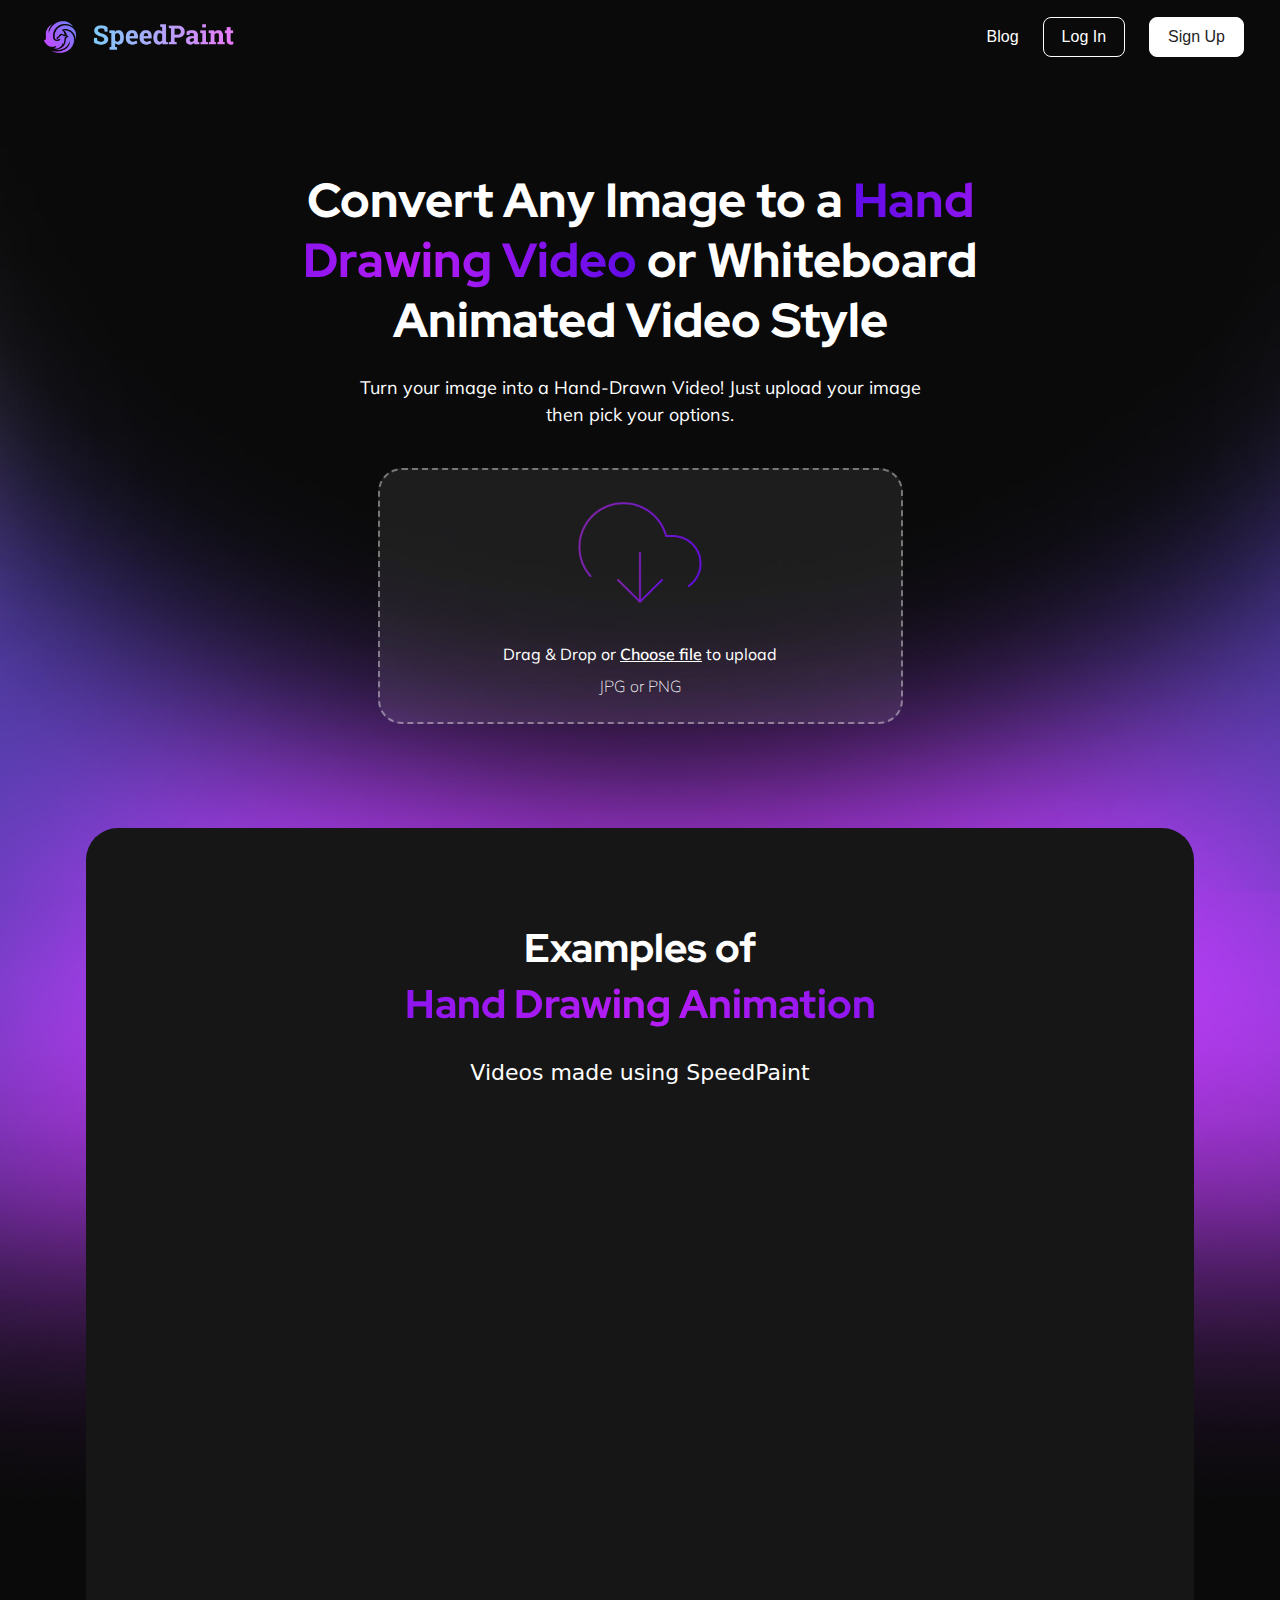
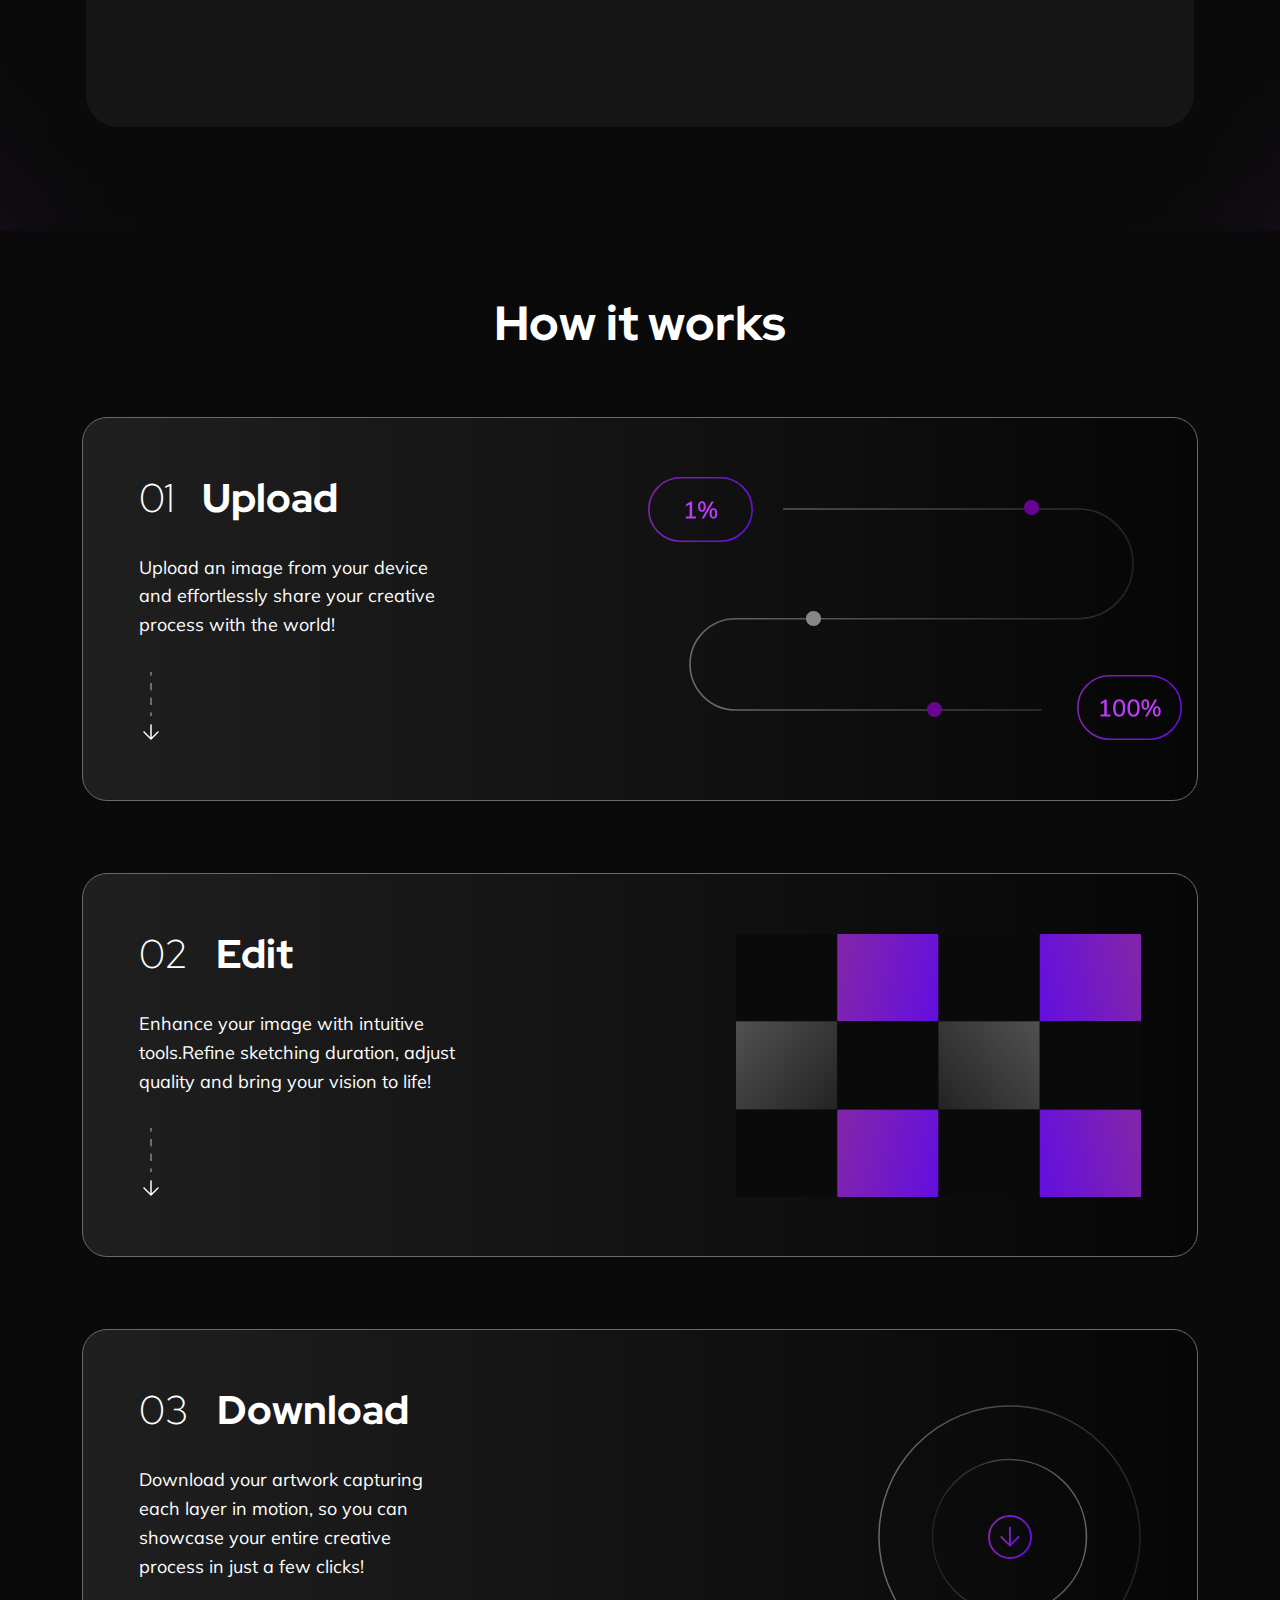
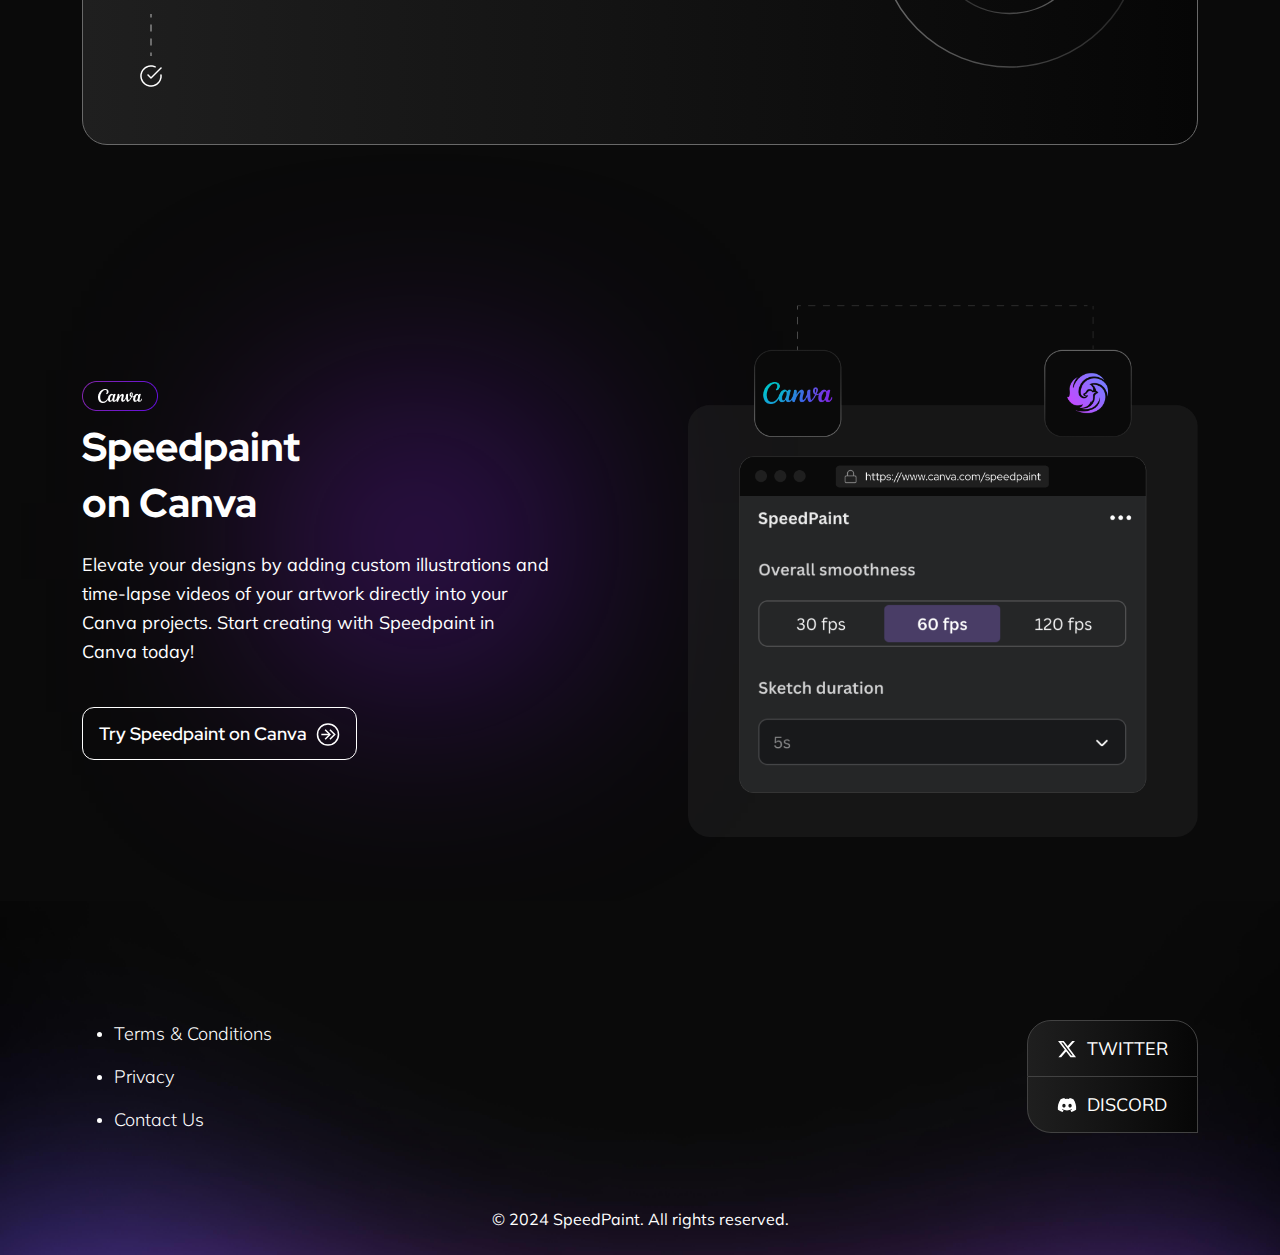
==== commit 50d12e12: "update page convert button credits" ====
--- a/index.html
+++ b/index.html
@@ -28,7 +28,7 @@
         <div class="container">
             <div class="row mx-1 pt-5 mb-4 justify-content-center">
                 <div class="col-8 mt-5 text-center">
-                  <h1 class="lh-sm text-white text-center font-size-48 font-red-hat-display weight-700 px-2 px-xl-0 px-lg-0 px-md-0 px-sm-2">
+                  <h1 class="lh-sm text-white text-center font-size-48 font-red-hat-display weight-800 px-2 px-xl-0 px-lg-0 px-md-0 px-sm-2">
                     Convert Any Image to a<span class="color-gradient-purple-2 m-left-10 m-right-10">Hand Drawing Video</span>or Whiteboard Animated Video Style</h1>
                     <p class="m-auto lh-base text-white font-size-18 weight-400 pt-3 text-center mx-width-580 px-0">Turn your image into a Hand-Drawn Video! Just upload your image then pick your options.</p>
                 </div>
@@ -47,9 +47,9 @@
               </div>
               <div class="row mx-1 pt-3 mb-4 justify-content-center">
                 <div class="col-12 mt-5 text-center bg-grey-800 border-radius-32 p-5">
-                  <h1 class="text-white text-center font-size-48 font-red-hat-display weight-700 pt-5">Examples of</h1>
-                  <h1 class="color-gradient-purple-2 text-center font-size-48 font-red-hat-display weight-700 py-1">Hand Drawing Animation</h1>
-                  <p class="text-white font-size-22 weight-500 mt-4 pt-1 pb-4">Videos made using SpeedPaint</p>
+                  <h1 class="text-white text-center font-size-40 font-red-hat-display weight-800 pt-5 mb-1">Examples of</h1>
+                  <h1 class="color-gradient-purple-2 text-center font-size-40 font-red-hat-display weight-800 py-1">Hand Drawing Animation</h1>
+                  <p class="text-white font-size-22 weight-400 mt-4 pb-4">Videos made using SpeedPaint</p>
                   <div class="row justify-content-center pt-5 pb-3 px-2">
                     <div class="col-6">
                       <div class="ratio ratio-1x1 border-radius-16">
@@ -68,13 +68,13 @@
       </section>
       <section class="how-it-works">
         <div class="container">
-            <div class="row mx-1 mb-4 justify-content-center">
+            <div class="row mx-1 mb-2 justify-content-center">
               <div class="col-12 mt-5 text-center p-2">
-                <h1 class="text-white text-center font-size-48 font-red-hat-display weight-700 pt-2 pb-5 mb-3">How it works</h1>                
+                <h1 class="text-white text-center font-size-48 font-red-hat-display weight-800 pt-2 pb-5 mb-3">How it works</h1>                
                 <div class="row justify-content-center align-items-center background-linear-90 border-linear-4 border-radius-24 p-5">
                   <div class="col-6 text-start p-2">
-                    <h1 class="text-white weight-700 font-size-40 font-red-hat-display mb-4 pb-1"><span class="weight-300 m-right-28">01</span>Upload</h1>
-                    <p class="text-white font-size-18 weight-400 mx-width-320 mb-4 pb-2 pt-1">Upload an image from your device and effortlessly share your creative process with the world!</p>
+                    <h1 class="text-white weight-800 font-size-40 font-red-hat-display mb-4 pb-1"><span class="weight-300 m-right-28">01</span>Upload</h1>
+                    <p class="text-white font-size-18 weight-400 line-height-1-6 mx-width-320 mb-4 pb-2 pt-1">Upload an image from your device and effortlessly share your creative process with the world!</p>
                     <img src="image/arrow.png" alt="">
                   </div>
                   <div class="col-6 p-2 text-end">
@@ -83,12 +83,13 @@
                 </div>
               </div>
             </div>
-            <div class="row mx-1 mb-4 justify-content-center">
+            
+            <div class="row mx-1 mb-2 justify-content-center">
               <div class="col-12 mt-5 text-center p-2">                
                 <div class="row justify-content-center align-items-center background-linear-90 border-linear-4 border-radius-24 p-5">
                   <div class="col-6 text-start p-2">
-                    <h1 class="text-white weight-700 font-size-40 font-red-hat-display mb-4 pb-1"><span class="weight-300 m-right-28">02</span>Edit</h1>
-                    <p class="text-white font-size-18 weight-400 mx-width-320 mb-4 pb-2 pt-1">Enhance your image with intuitive tools.Refine sketching duration, adjust quality and bring your vision to life!</p>
+                    <h1 class="text-white weight-800 font-size-40 font-red-hat-display mb-4 pb-1"><span class="weight-300 m-right-28">02</span>Edit</h1>
+                    <p class="text-white font-size-18 weight-400 line-height-1-6 mx-width-320 mb-4 pb-2 pt-1">Enhance your image with intuitive tools.Refine sketching duration, adjust quality and bring your vision to life!</p>
                     <img src="image/arrow.png" alt="">
                   </div>
                   <div class="col-6 p-2 text-end">
@@ -97,6 +98,47 @@
                 </div>
               </div>
             </div>
+            
+            <div class="row mx-1 mb-2 justify-content-center">
+              <div class="col-12 mt-5 text-center p-2">                
+                <div class="row justify-content-center align-items-center background-linear-90 border-linear-4 border-radius-24 p-5">
+                  <div class="col-6 text-start p-2">
+                    <h1 class="text-white weight-800 font-size-40 font-red-hat-display mb-4 pb-1"><span class="weight-300 m-right-28">03</span>Download</h1>
+                    <p class="text-white line-height-1-6 font-size-18 weight-400 mx-width-320 mb-4 pb-2 pt-1">Download your artwork capturing each layer in motion, so you can showcase your entire creative process in just a few clicks!</p>
+                    <img src="image/check-circle.png" alt="">
+                  </div>
+                  <div class="col-6 p-2 text-end">
+                    <img src="image/img-download.svg" class="img-how-it-works" alt="">
+                  </div>
+                </div>
+              </div>
+            </div>
+
+            <div class="row mx-1 mb-2 mt-5 justify-content-center">
+              <div class="col-12 mt-5 text-center p-2">                
+                <div class="row justify-content-center align-items-center py-5">
+                  <div class="col-6 text-start content-speedpaint-on-canva p-0">
+                    <img src="image/logo-canva.png" alt="">
+                    <h1 class="mx-width-250 line-height-1-4 text-white font-size-40 weight-800 font-red-hat-display mt-2 mb-3 pb-1">Speedpaint on Canva</h1>
+                    <p class="mx-width-470 line-height-1-6 text-white font-size-18 weight-400 mb-4 pb-3">Elevate your designs by adding custom illustrations and time-lapse videos of your artwork directly into your Canva projects. Start creating with Speedpaint in Canva today!</p>
+                    <a class="btn btn-try text-white border-radius-12" href="#">Try Speedpaint on Canva
+                      <span class="icons-svg-style m-left-5">
+                        <svg width="24" height="25" viewBox="0 0 24 25" fill="none" xmlns="http://www.w3.org/2000/svg">
+                          <path d="M12 23C17.799 23 22.5 18.299 22.5 12.5C22.5 6.70101 17.799 2 12 2C6.20101 2 1.5 6.70101 1.5 12.5C1.5 18.299 6.20101 23 12 23Z" stroke="" stroke-width="1.5" stroke-miterlimit="10"/>
+                          <path d="M13.9103 12.5H5.32031" stroke="" stroke-width="1.5" stroke-miterlimit="10"/>
+                          <path d="M13.9102 7.72998L18.6802 12.5L13.9102 17.27" stroke="" stroke-width="1.5" stroke-miterlimit="10"/>
+                          <path d="M9.13965 7.72998L13.9096 12.5L9.13965 17.27" stroke="" stroke-width="1.5" stroke-miterlimit="10"/>
+                          </svg>                          
+                      </span>
+                    </a>
+                  </div>
+                  <div class="col-6 text-end  p-0">
+                    <img src="image/img-speedpaint-on -canva.png" class="img-speedpaint-on-canva" alt="">
+                  </div>
+                </div>
+              </div>
+            </div>
+
           </div>
       </section>
 
--- a/css/style.css
+++ b/css/style.css
@@ -58,11 +58,17 @@
 .weight-700 {
     font-weight: 700;
 }
+.weight-800 {
+    font-weight: 800;
+}
 .border-bottom-gray-600 {
     border-bottom: 1px solid #424242;
 }
 .border-bottom-gray-600-5 {
     border-bottom: .5px solid #272727;
+}
+.border-radius-12 {
+    border-radius: 12px;
 }
 .border-radius-16 {
     border-radius: 16px;
@@ -109,7 +115,7 @@
 h1,h2,h3,h4,h5,h6,a {
     font-family: "Mulish", sans-serif;
 }
-
+.btn-try,
 .font-red-hat-display {
     font-family: "Red Hat Display", sans-serif;
 }
@@ -769,7 +775,17 @@
     }
 
 }
+.line-height-1-4 {
+    line-height: 1.4;
+}
+.line-height-1-6 {
+    line-height: 1.6;
+}
 @media (min-width: 992px) {
+    .img-speedpaint-on-canva {
+        width: 510px;
+        height: auto;
+    }
     .img-how-it-works {
         width: auto;
         height: 263px;
@@ -777,9 +793,17 @@
     .mx-width-580{
         max-width: 580px;
     }
+    .mx-width-470 {
+        max-width: 470px;
+    }
     .mx-width-320 {
         max-width: 320px;
     }
+    
+    .mx-width-250 {
+        max-width: 250px;
+    }
+
     .card-speed-paint h1 {
         font-size: 56px;
     }
@@ -1040,30 +1064,7 @@
         font-size: 30px;
         position: relative;
         left: 70px;
-    }
-    .gradient-border {
-        display: inline-block;
-        padding: 1.2px; 
-        border-radius: 30px; 
-        background: linear-gradient(102.32deg, #8024AD 10.66%, #630EE1 99.78%);
-    }
-    
-    .gradient-border {
-        display: none;
-    }
-    .button-content {
-        display: inline-block;
-        padding: 10px 30px; 
-        font-size: 16px;
-        font-weight: bold;
-        color: #fff; 
-        text-decoration: none; 
-        background: #1F1F1F; 
-        border: none;
-        border-radius: 50px; 
-        cursor: pointer;
-        transition: all 0.3s ease; 
-    }    
+    } 
 
 }
 
@@ -1082,7 +1083,7 @@
     .resolution .dropdown-item {
         padding: 6px 10px;
     }
-    .gradient-border,
+    /* .gradient-border, */
     .dropdown-close,
     .close-button {
         display: none;
@@ -1554,3 +1555,54 @@
 
 /* end */
 
+.gradient-border {
+    display: inline-block;
+    padding: 1.2px; 
+    border-radius: 30px; 
+    background: linear-gradient(102.32deg, #8024AD 10.66%, #630EE1 99.78%);
+}
+
+.button-content {
+    display: inline-block;
+    padding: 10px 30px; 
+    font-size: 16px;
+    font-weight: bold;
+    color: #fff; 
+    text-decoration: none; 
+    background: #1F1F1F; 
+    border: none;
+    border-radius: 50px; 
+    cursor: pointer;
+    transition: all 0.3s ease; 
+}   
+
+.how-it-works .button-content {
+    cursor: auto;
+    padding: 9px 18px;
+}
+.content-speedpaint-on-canva {
+    position: relative;
+}
+.content-speedpaint-on-canva::before {
+    content: "";
+    background: linear-gradient(102.32deg, #8024ad 10.66%, #630ee1 99.78%);
+    filter: blur(130px);
+    position: absolute;
+    width: 180px;
+    height: 180px;
+    top: 70px;
+    z-index: -1;
+    left: 250px;
+}
+
+.btn-try {
+    border: 1.5px solid #fff;
+    padding: 12px 16px;
+    font-size: 18px;
+    font-weight: 600;
+    transition: .3s;
+}
+.btn-try:hover {
+    /* opacity: .8; */
+    background: linear-gradient(102.32deg, #8024ad 10.66%, #630ee1 99.78%);
+}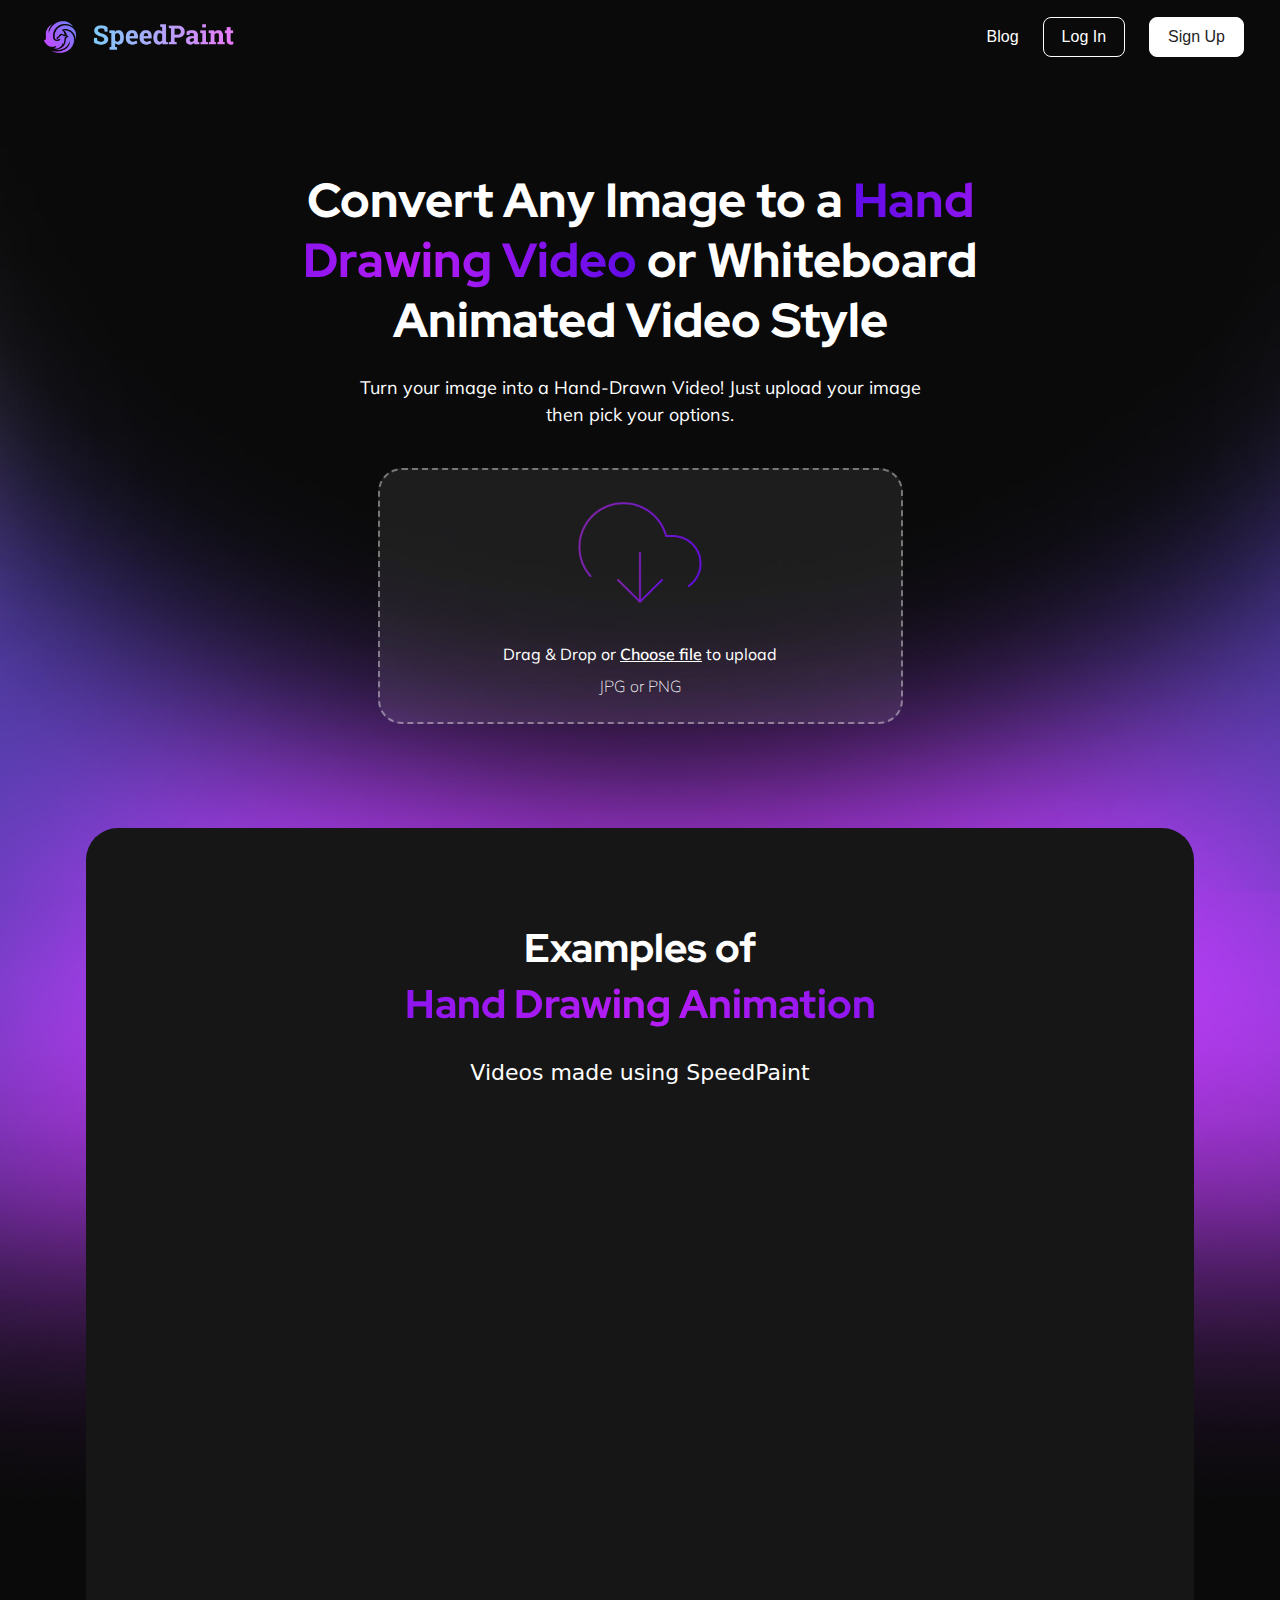
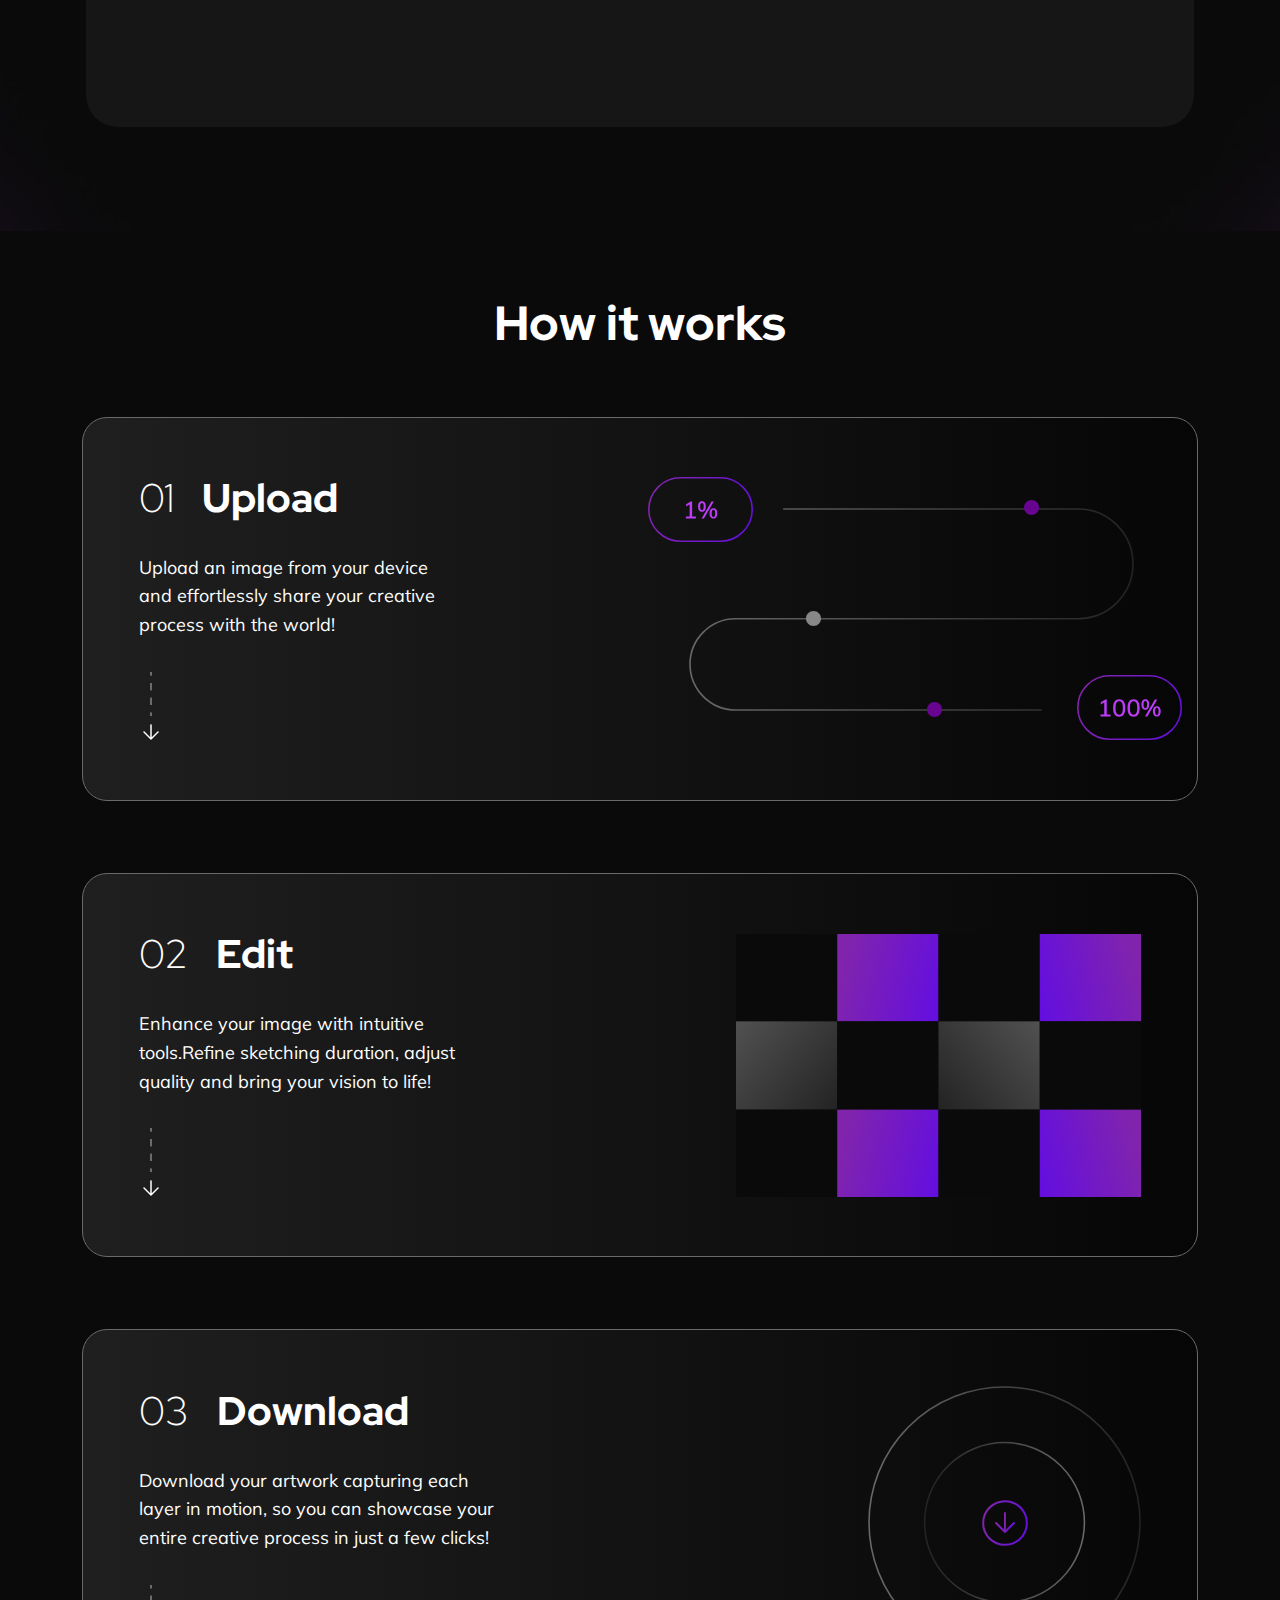
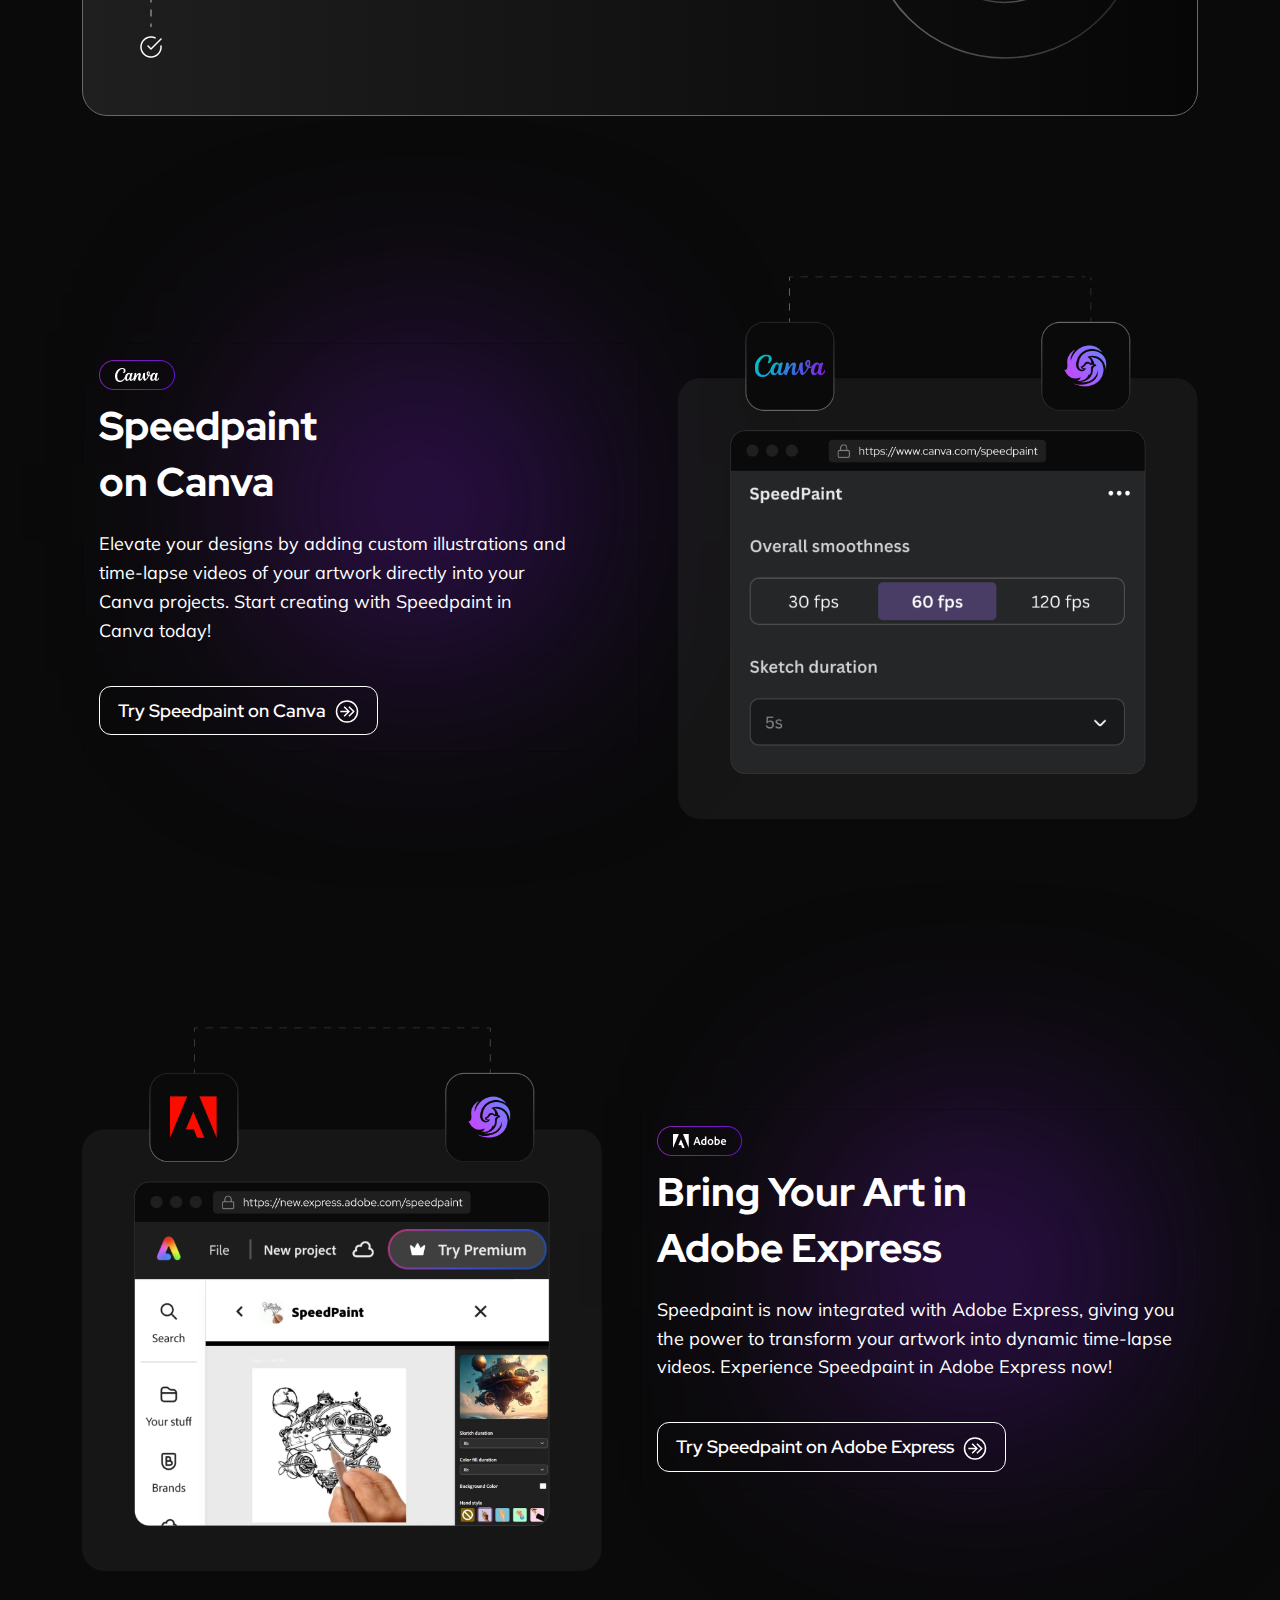
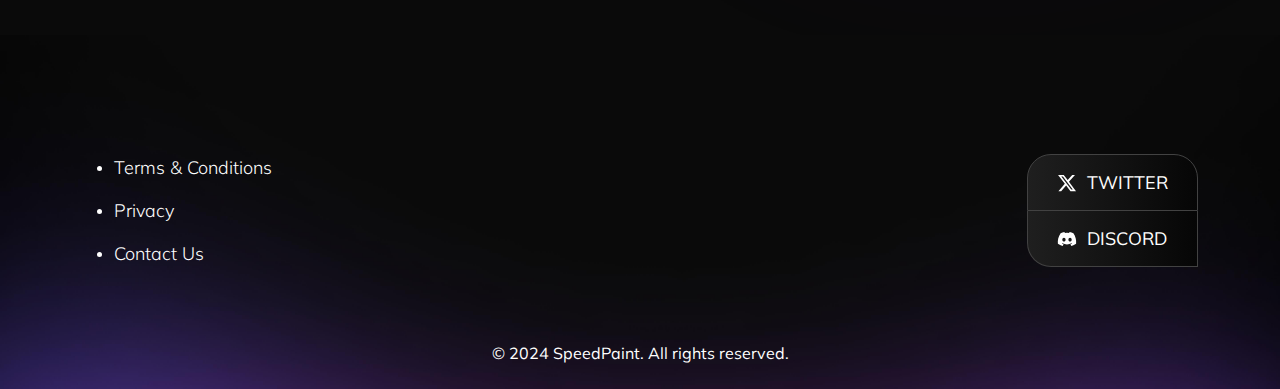
==== commit 4ed613bd: "update home page section Bring Your Art in Adobe Express" ====
--- a/index.html
+++ b/index.html
@@ -104,33 +104,36 @@
                 <div class="row justify-content-center align-items-center background-linear-90 border-linear-4 border-radius-24 p-5">
                   <div class="col-6 text-start p-2">
                     <h1 class="text-white weight-800 font-size-40 font-red-hat-display mb-4 pb-1"><span class="weight-300 m-right-28">03</span>Download</h1>
-                    <p class="text-white line-height-1-6 font-size-18 weight-400 mx-width-320 mb-4 pb-2 pt-1">Download your artwork capturing each layer in motion, so you can showcase your entire creative process in just a few clicks!</p>
+                    <p class="text-white line-height-1-6 font-size-18 weight-400 mx-width-370 mb-4 pb-2 pt-1">Download your artwork capturing each layer in motion, so you can showcase your entire creative process in just a few clicks!</p>
                     <img src="image/check-circle.png" alt="">
                   </div>
                   <div class="col-6 p-2 text-end">
-                    <img src="image/img-download.svg" class="img-how-it-works" alt="">
-                  </div>
-                </div>
-              </div>
-            </div>
-
+                    <img src="image/img-download.svg" class="img-how-it-works-download" alt="">
+                  </div>
+                </div>
+              </div>
+            </div>
             <div class="row mx-1 mb-2 mt-5 justify-content-center">
               <div class="col-12 mt-5 text-center p-2">                
                 <div class="row justify-content-center align-items-center py-5">
                   <div class="col-6 text-start content-speedpaint-on-canva p-0">
-                    <img src="image/logo-canva.png" alt="">
-                    <h1 class="mx-width-250 line-height-1-4 text-white font-size-40 weight-800 font-red-hat-display mt-2 mb-3 pb-1">Speedpaint on Canva</h1>
-                    <p class="mx-width-470 line-height-1-6 text-white font-size-18 weight-400 mb-4 pb-3">Elevate your designs by adding custom illustrations and time-lapse videos of your artwork directly into your Canva projects. Start creating with Speedpaint in Canva today!</p>
-                    <a class="btn btn-try text-white border-radius-12" href="#">Try Speedpaint on Canva
-                      <span class="icons-svg-style m-left-5">
-                        <svg width="24" height="25" viewBox="0 0 24 25" fill="none" xmlns="http://www.w3.org/2000/svg">
-                          <path d="M12 23C17.799 23 22.5 18.299 22.5 12.5C22.5 6.70101 17.799 2 12 2C6.20101 2 1.5 6.70101 1.5 12.5C1.5 18.299 6.20101 23 12 23Z" stroke="" stroke-width="1.5" stroke-miterlimit="10"/>
-                          <path d="M13.9103 12.5H5.32031" stroke="" stroke-width="1.5" stroke-miterlimit="10"/>
-                          <path d="M13.9102 7.72998L18.6802 12.5L13.9102 17.27" stroke="" stroke-width="1.5" stroke-miterlimit="10"/>
-                          <path d="M9.13965 7.72998L13.9096 12.5L9.13965 17.27" stroke="" stroke-width="1.5" stroke-miterlimit="10"/>
-                          </svg>                          
-                      </span>
-                    </a>
+                    <div class="card bg-traparent mx-width-500">
+                      <div class="card-body">
+                        <img src="image/logo-canva.png" alt="">
+                        <h1 class="mx-width-250 line-height-1-4 text-white font-size-40 weight-800 font-red-hat-display mt-2 mb-3 pb-1">Speedpaint on Canva</h1>
+                        <p class="line-height-1-6 text-white font-size-18 weight-400 mb-4 pb-3 mx-width-470">Elevate your designs by adding custom illustrations and time-lapse videos of your artwork directly into your Canva projects. Start creating with Speedpaint in Canva today!</p>
+                        <a class="btn btn-try text-white border-radius-12" href="#">Try Speedpaint on Canva
+                          <span class="icons-svg-style m-left-5">
+                            <svg width="24" height="25" viewBox="0 0 24 25" fill="none" xmlns="http://www.w3.org/2000/svg">
+                              <path d="M12 23C17.799 23 22.5 18.299 22.5 12.5C22.5 6.70101 17.799 2 12 2C6.20101 2 1.5 6.70101 1.5 12.5C1.5 18.299 6.20101 23 12 23Z" stroke="" stroke-width="1.5" stroke-miterlimit="10"/>
+                              <path d="M13.9103 12.5H5.32031" stroke="" stroke-width="1.5" stroke-miterlimit="10"/>
+                              <path d="M13.9102 7.72998L18.6802 12.5L13.9102 17.27" stroke="" stroke-width="1.5" stroke-miterlimit="10"/>
+                              <path d="M9.13965 7.72998L13.9096 12.5L9.13965 17.27" stroke="" stroke-width="1.5" stroke-miterlimit="10"/>
+                              </svg>                          
+                          </span>
+                        </a>
+                      </div>
+                    </div>
                   </div>
                   <div class="col-6 text-end  p-0">
                     <img src="image/img-speedpaint-on -canva.png" class="img-speedpaint-on-canva" alt="">
@@ -138,7 +141,36 @@
                 </div>
               </div>
             </div>
-
+            <div class="row mx-1 mb-2 mt-5 justify-content-center">
+              <div class="col-12 mt-5 p-2">                
+                <div class="row justify-content-between align-items-center py-5">
+                  <div class="col-6 text-start  p-0">
+                    <img src="image/img-bring-your-art-in-adobe-express.png" class="img-speedpaint-on-canva" alt="">
+                  </div>
+                  <div class="col-6 d-flex justify-content-end content-speedpaint-on-canva p-0">
+                    
+                    <div class="card bg-traparent mx-width-500">
+                      <div class="card-body">
+                        <img src="image/adobe.png" alt="">
+                        <h1 class="line-height-1-4 mx-width-320 text-white font-size-40 weight-800 font-red-hat-display mt-2 mb-3 pb-1">Bring Your Art in Adobe Express</h1>
+                        <p class="line-height-1-6 text-white font-size-18 weight-400 mb-4 pb-3">Speedpaint is now integrated with Adobe Express, giving you the power to transform your artwork into dynamic time-lapse videos. Experience Speedpaint in Adobe Express now!</p>
+                        <a class="btn btn-try text-white border-radius-12" href="#">Try Speedpaint on Adobe Express
+                          <span class="icons-svg-style m-left-5">
+                            <svg width="24" height="25" viewBox="0 0 24 25" fill="none" xmlns="http://www.w3.org/2000/svg">
+                              <path d="M12 23C17.799 23 22.5 18.299 22.5 12.5C22.5 6.70101 17.799 2 12 2C6.20101 2 1.5 6.70101 1.5 12.5C1.5 18.299 6.20101 23 12 23Z" stroke="" stroke-width="1.5" stroke-miterlimit="10"/>
+                              <path d="M13.9103 12.5H5.32031" stroke="" stroke-width="1.5" stroke-miterlimit="10"/>
+                              <path d="M13.9102 7.72998L18.6802 12.5L13.9102 17.27" stroke="" stroke-width="1.5" stroke-miterlimit="10"/>
+                              <path d="M9.13965 7.72998L13.9096 12.5L9.13965 17.27" stroke="" stroke-width="1.5" stroke-miterlimit="10"/>
+                              </svg>                          
+                          </span>
+                        </a>
+                      </div>
+                    </div>
+
+                  </div>
+                </div>
+              </div>
+            </div>
           </div>
       </section>
 
--- a/css/style.css
+++ b/css/style.css
@@ -781,16 +781,25 @@
 .line-height-1-6 {
     line-height: 1.6;
 }
+/* @media (max-width: 1140px) {
+    .mx-width-500 {
+        max-width: 500px;
+    }
+} */
 @media (min-width: 992px) {
     .img-speedpaint-on-canva {
-        width: 510px;
+        width: 520px;
         height: auto;
     }
     .img-how-it-works {
         width: auto;
         height: 263px;
     }
-    .mx-width-580{
+    .img-how-it-works-download {
+        width: 273px;
+        height: 273px;
+    }
+    .mx-width-580 {
         max-width: 580px;
     }
     .mx-width-470 {
@@ -798,6 +807,9 @@
     }
     .mx-width-320 {
         max-width: 320px;
+    }
+    .mx-width-370 {
+        max-width: 370px;
     }
     
     .mx-width-250 {
@@ -1596,8 +1608,8 @@
 }
 
 .btn-try {
-    border: 1.5px solid #fff;
-    padding: 12px 16px;
+    border: 1.2px solid #fff;
+    padding: 10px 18px;
     font-size: 18px;
     font-weight: 600;
     transition: .3s;
@@ -1605,4 +1617,7 @@
 .btn-try:hover {
     /* opacity: .8; */
     background: linear-gradient(102.32deg, #8024ad 10.66%, #630ee1 99.78%);
+}
+.bg-traparent {
+    background: transparent;
 }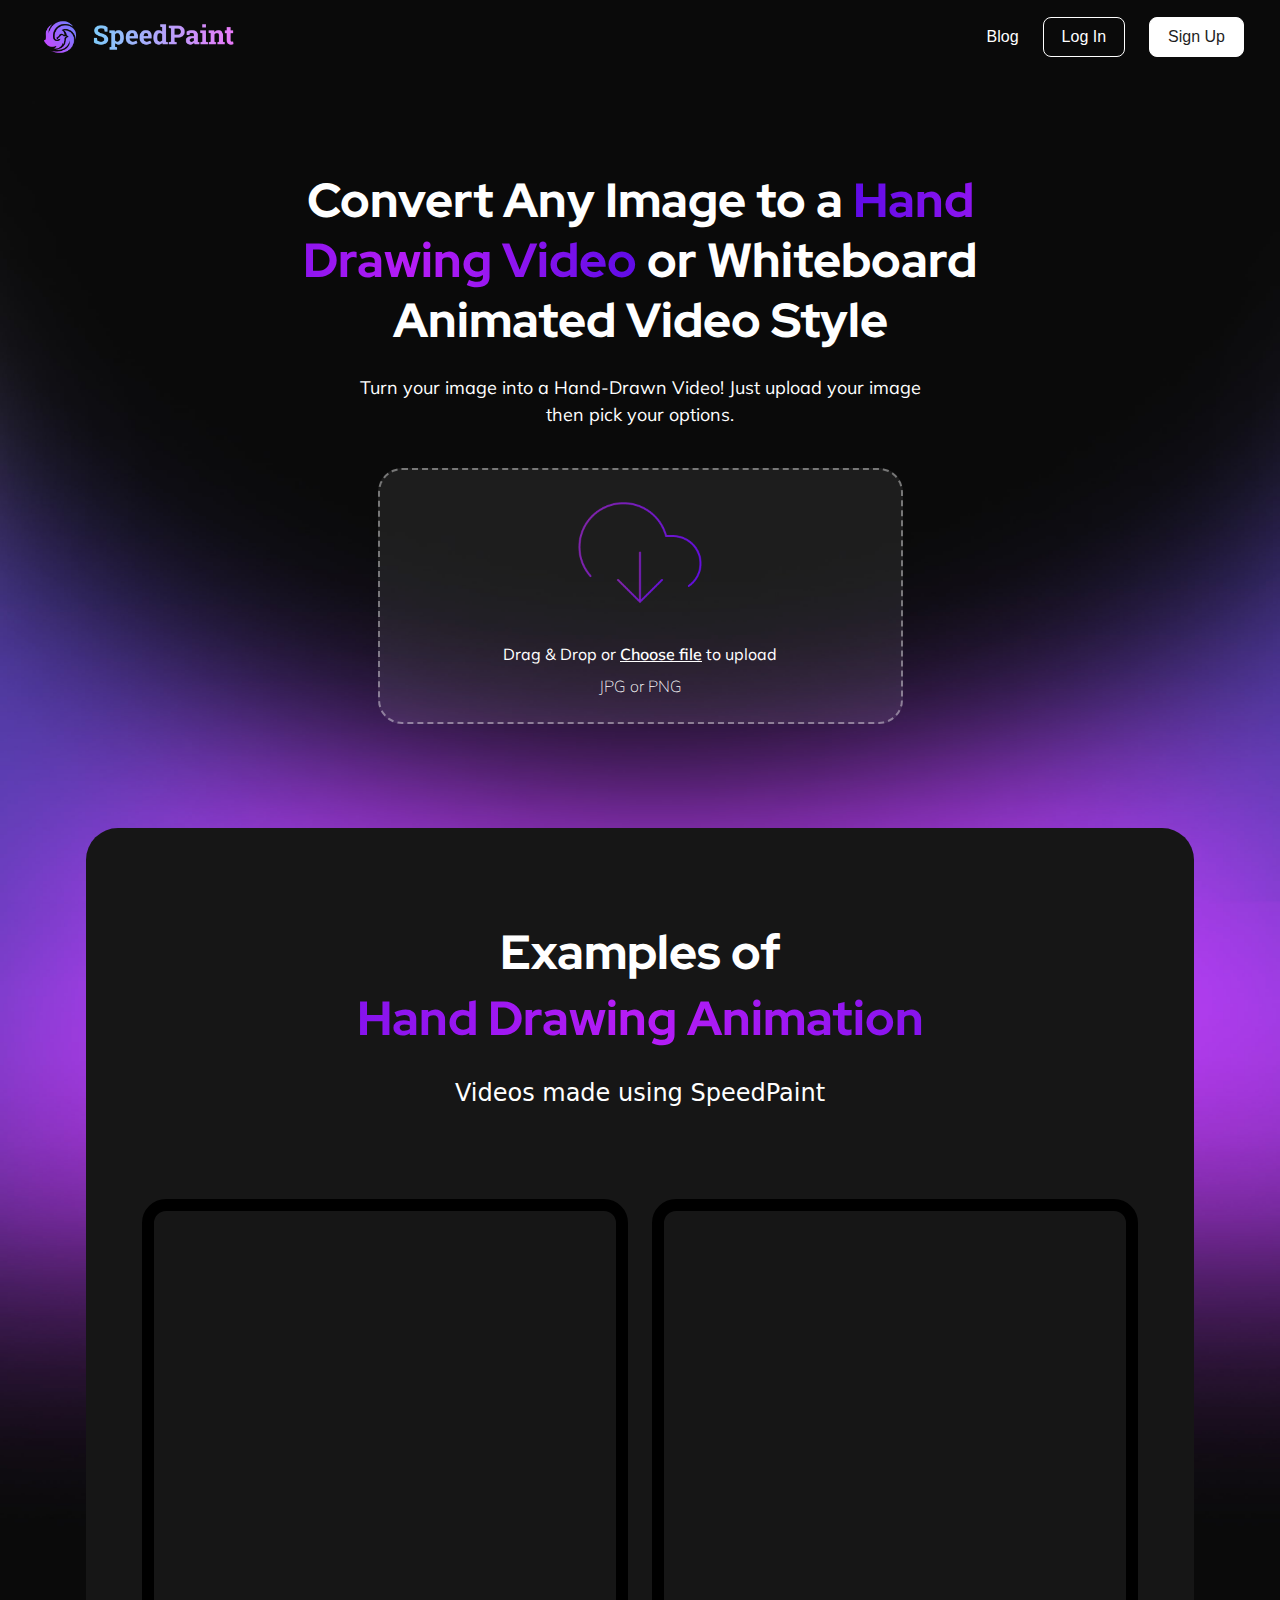
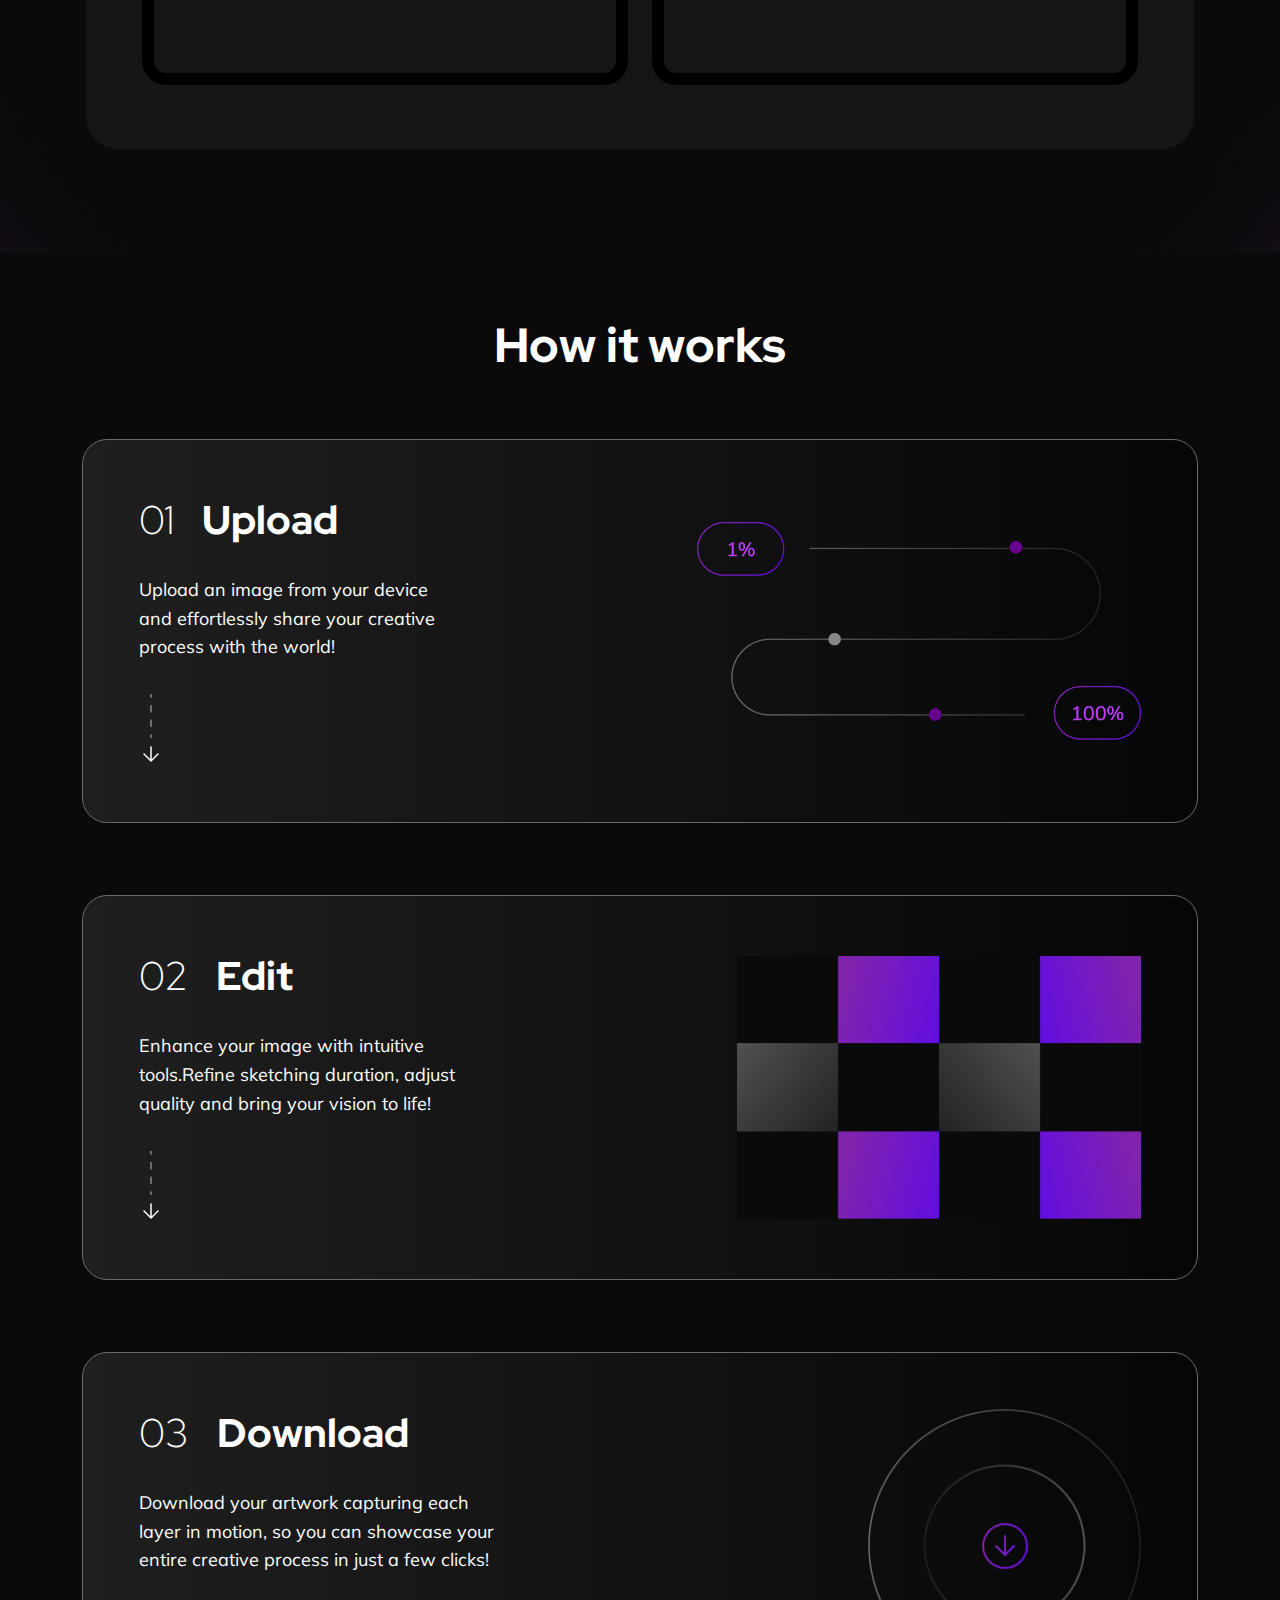
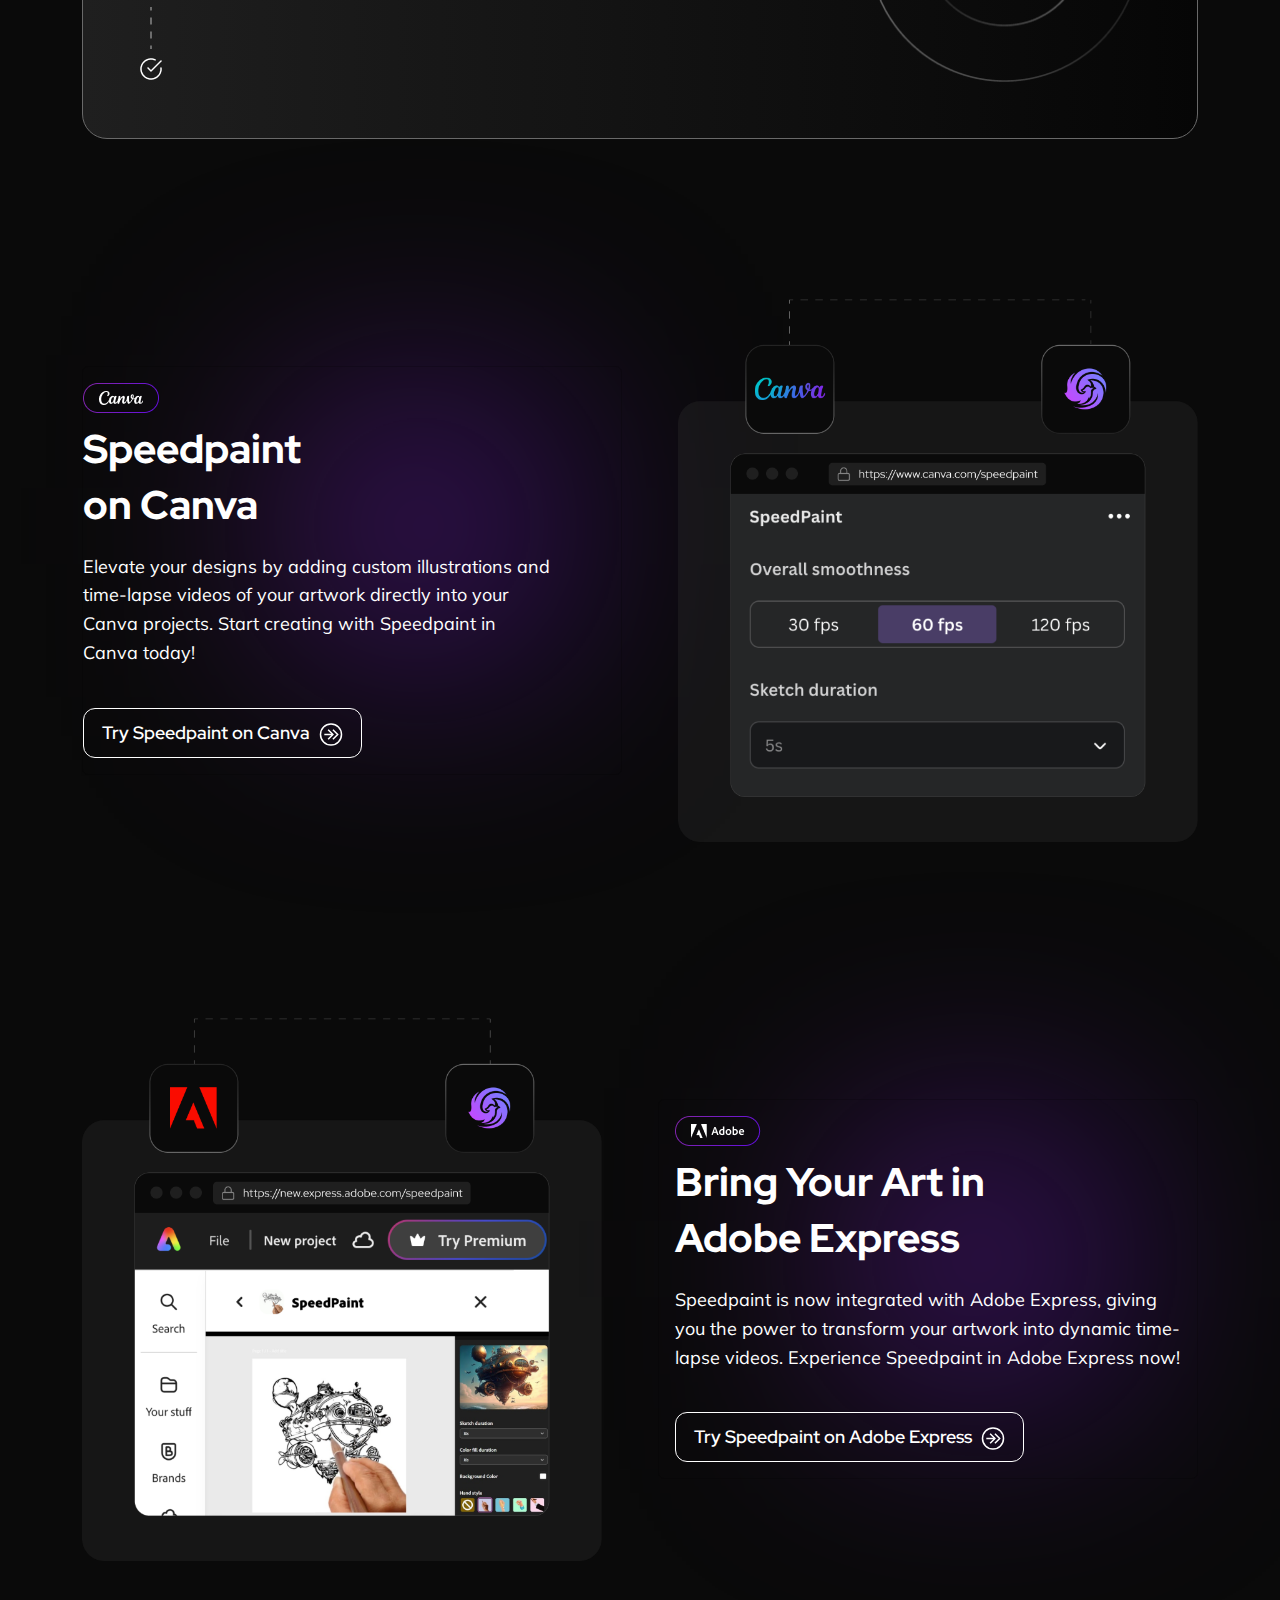
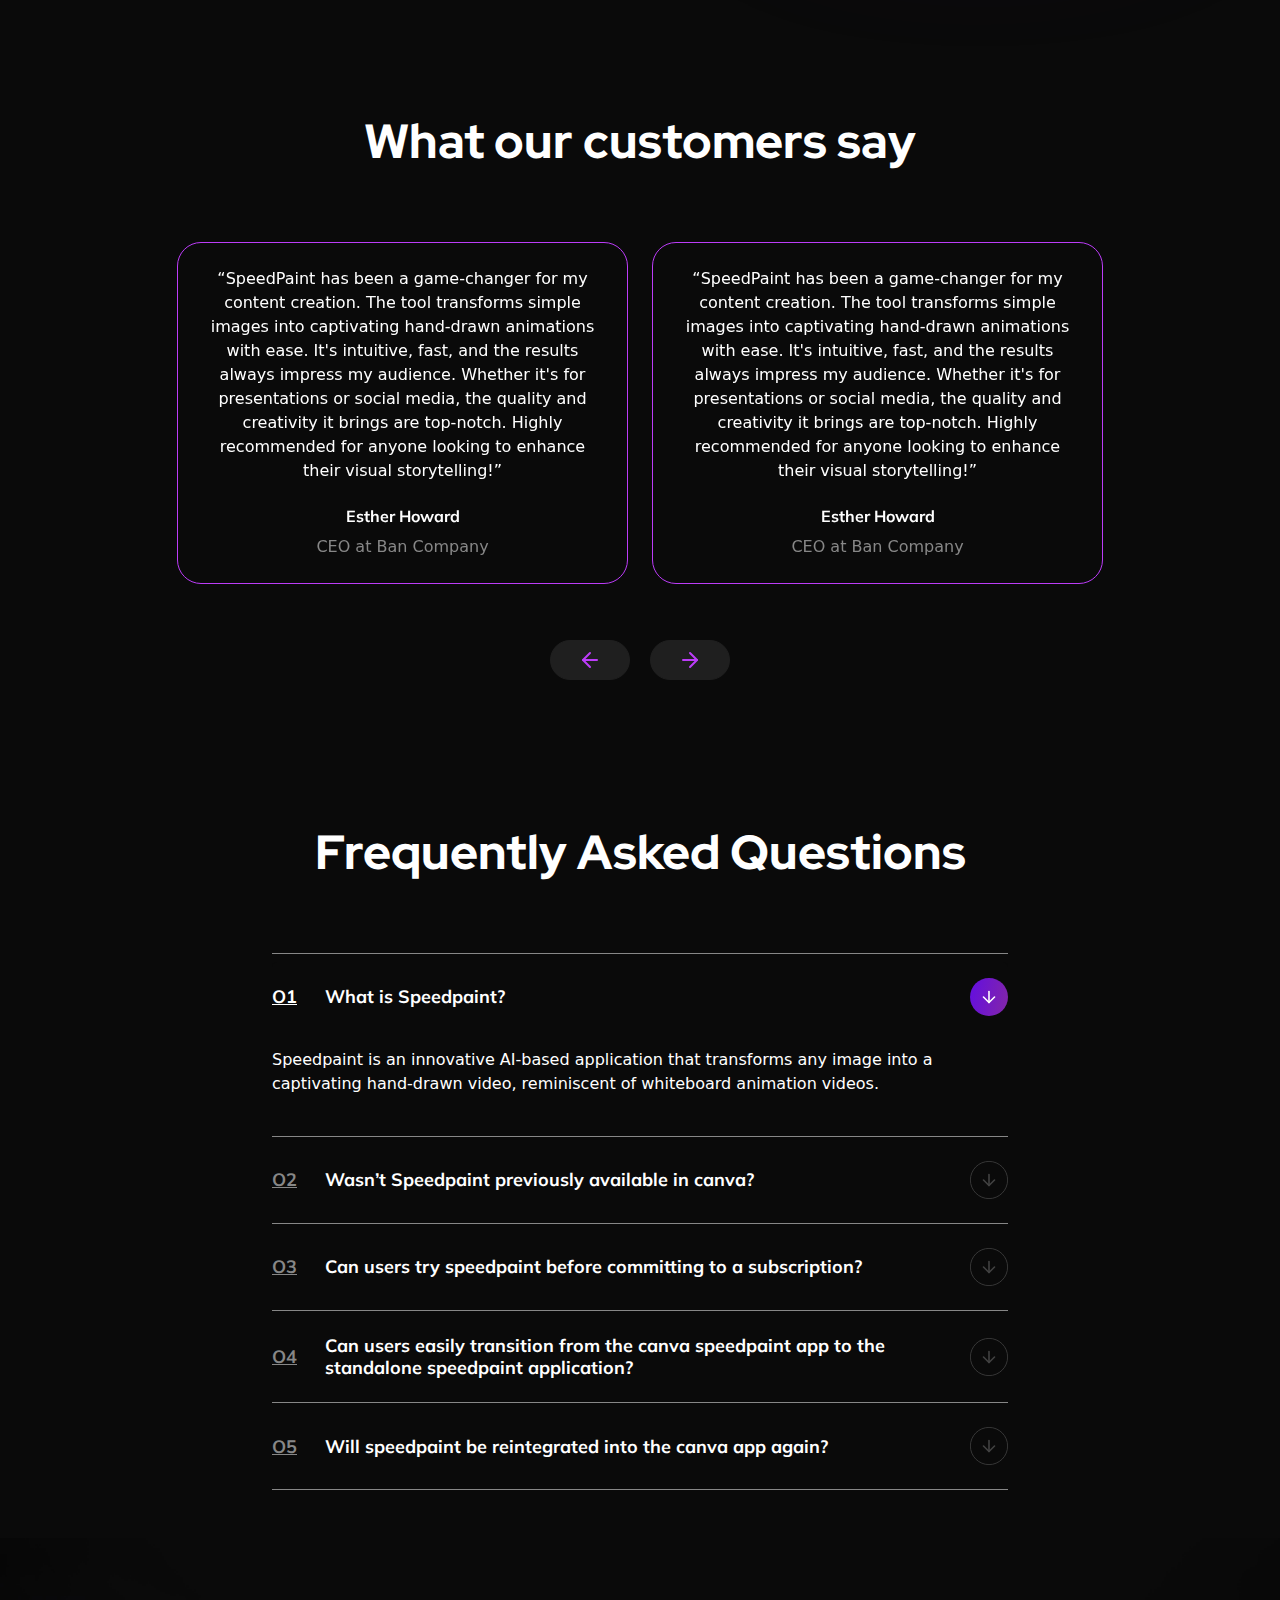
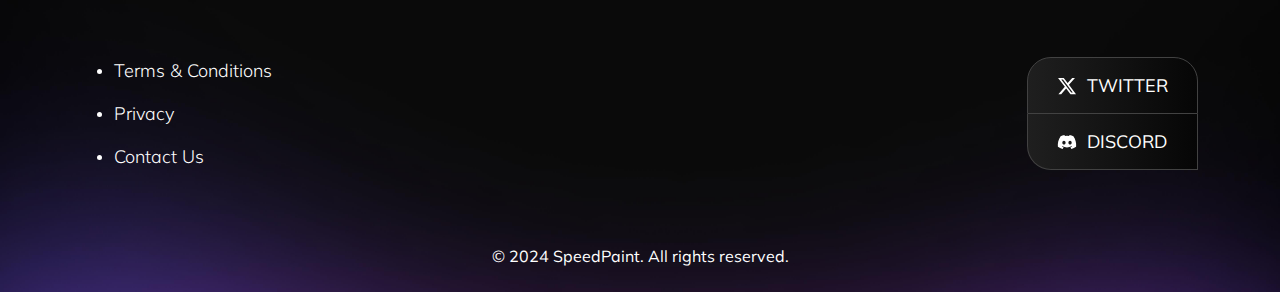
==== commit 0f327c27: "finish  home page" ====
--- a/index.html
+++ b/index.html
@@ -27,14 +27,14 @@
       <section class="hero-home-page">
         <div class="container">
             <div class="row mx-1 pt-5 mb-4 justify-content-center">
-                <div class="col-8 mt-5 text-center">
+                <div class="col-12 col-xl-8 col-lg-8 col-sm-8 mt-5 text-center px-0 px-xl-2 px-lg-2 px-md-2 px-sm-0">
                   <h1 class="lh-sm text-white text-center font-size-48 font-red-hat-display weight-800 px-2 px-xl-0 px-lg-0 px-md-0 px-sm-2">
                     Convert Any Image to a<span class="color-gradient-purple-2 m-left-10 m-right-10">Hand Drawing Video</span>or Whiteboard Animated Video Style</h1>
                     <p class="m-auto lh-base text-white font-size-18 weight-400 pt-3 text-center mx-width-580 px-0">Turn your image into a Hand-Drawn Video! Just upload your image then pick your options.</p>
                 </div>
               </div>
               <div class="row mx-1 pt-3 mb-4 justify-content-center">
-                <div class="col-6">
+                <div class="col-12 col-xl-6 col-md-6 col-sm-12">
                   <div class="mb-3 justify-content-center d-flex">
                     <label class="choosefile text-center pt-3 pb-4 text-white" for="upload-file">
                       <img class="img-choosefile" src="image/choosefile.png" alt="">
@@ -46,19 +46,19 @@
                 </div>
               </div>
               <div class="row mx-1 pt-3 mb-4 justify-content-center">
-                <div class="col-12 mt-5 text-center bg-grey-800 border-radius-32 p-5">
-                  <h1 class="text-white text-center font-size-40 font-red-hat-display weight-800 pt-5 mb-1">Examples of</h1>
-                  <h1 class="color-gradient-purple-2 text-center font-size-40 font-red-hat-display weight-800 py-1">Hand Drawing Animation</h1>
-                  <p class="text-white font-size-22 weight-400 mt-4 pb-4">Videos made using SpeedPaint</p>
+                <div class="col-12 mt-5 text-center bg-grey-800 border-radius-32 p-1 p-lg-5  p-md-1 p-sm-1 ">
+                  <h1 class="text-white text-center font-size-48 font-red-hat-display weight-800 pt-5 mb-1">Examples of</h1>
+                  <h1 class="color-gradient-purple-2 text-center font-size-48 font-red-hat-display weight-800 py-1 px-3 px-xl-0 px-lg-0 px-md-0 px-sm-3">Hand Drawing Animation</h1>
+                  <p class="text-white font-size-24 weight-400 mt-4 pb-0 pb-xl-4 pb-lg-4 pb-md-3 pb-sm-0">Videos made using SpeedPaint</p>
                   <div class="row justify-content-center pt-5 pb-3 px-2">
-                    <div class="col-6">
-                      <div class="ratio ratio-1x1 border-radius-16">
+                    <div class="col-12 col-xl-6 col-lg-6 col-md-6 col-sm-12">
+                      <div class="ratio ratio-1x1 border-radius-24">
                         <iframe class="border-radius-16" width="100%" height="550" src="https://www.youtube.com/embed/e7-9NMJyPzo" title="YouTube video" allowfullscreen></iframe>
                       </div>
                     </div>
-                    <div class="col-6">
-                      <div class="ratio ratio-1x1 border-radius-16">
-                        <iframe class="border-radius-16" src="https://www.youtube.com/embed/e7-9NMJyPzo" title="YouTube video" allowfullscreen></iframe>
+                    <div class="col-12 col-xl-6 col-lg-6 col-md-6 col-sm-12 mt-5 mt-xl-0 mt-lg-0 mt-md-0 mt-sm-5">
+                      <div class="ratio ratio-1x1 border-radius-24">
+                        <iframe class="border-radius-16" src="https://www.youtube.com/embed/RxIrNLx8b4I" title="YouTube video" allowfullscreen></iframe>
                       </div>
                     </div>
                   </div>
@@ -69,56 +69,56 @@
       <section class="how-it-works">
         <div class="container">
             <div class="row mx-1 mb-2 justify-content-center">
-              <div class="col-12 mt-5 text-center p-2">
-                <h1 class="text-white text-center font-size-48 font-red-hat-display weight-800 pt-2 pb-5 mb-3">How it works</h1>                
-                <div class="row justify-content-center align-items-center background-linear-90 border-linear-4 border-radius-24 p-5">
-                  <div class="col-6 text-start p-2">
+              <div class="col-12 mt-0 mt-xl-5 mt-lg-5 mt-md-5 mt-sm-0 text-center p-2">
+                <h1 class="text-white text-center font-size-48 font-red-hat-display weight-800 pt-2 pb-3 pb-xl-5 pb-lg-5 pb-md-5 mb-3">How it works</h1>                
+                <div class="row justify-content-center align-items-center background-linear-90 border-linear-4 border-radius-24 p-4 p-xl-5 p-lg-5 p-md-5">
+                  <div class="col-12 col-xl-6 col-lg-6 col-md-6 col-sm-12 text-start p-2">
                     <h1 class="text-white weight-800 font-size-40 font-red-hat-display mb-4 pb-1"><span class="weight-300 m-right-28">01</span>Upload</h1>
                     <p class="text-white font-size-18 weight-400 line-height-1-6 mx-width-320 mb-4 pb-2 pt-1">Upload an image from your device and effortlessly share your creative process with the world!</p>
                     <img src="image/arrow.png" alt="">
                   </div>
-                  <div class="col-6 p-2 text-end">
-                    <img src="image/image-upload.svg" class="img-how-it-works" alt="">
+                  <div class="col-12 col-xl-6 col-lg-6 col-md-6 col-sm-12 p-2 text-center text-xl-end text-lg-end text-md-end text-sm-center">
+                    <img src="image/image-upload.png" class="upload-img" alt="">
                   </div>
                 </div>
               </div>
             </div>
             
             <div class="row mx-1 mb-2 justify-content-center">
-              <div class="col-12 mt-5 text-center p-2">                
-                <div class="row justify-content-center align-items-center background-linear-90 border-linear-4 border-radius-24 p-5">
-                  <div class="col-6 text-start p-2">
+              <div class="col-12 mt-2 mt-xl-5 mt-lg-5 mt-md-5 mt-sm-0 text-center p-2">                
+                <div class="row justify-content-center align-items-center background-linear-90 border-linear-4 border-radius-24 p-4 p-xl-5 p-lg-5 p-md-5">
+                  <div class="col-12 col-xl-6 col-lg-6 col-md-6 col-sm-12 text-start p-2">
                     <h1 class="text-white weight-800 font-size-40 font-red-hat-display mb-4 pb-1"><span class="weight-300 m-right-28">02</span>Edit</h1>
                     <p class="text-white font-size-18 weight-400 line-height-1-6 mx-width-320 mb-4 pb-2 pt-1">Enhance your image with intuitive tools.Refine sketching duration, adjust quality and bring your vision to life!</p>
                     <img src="image/arrow.png" alt="">
                   </div>
-                  <div class="col-6 p-2 text-end">
-                    <img src="image/Edit-right.svg" class="img-how-it-works" alt="">
+                  <div class="col-12 col-xl-6 col-lg-6 col-md-6 col-sm-12 p-2 text-center text-xl-end text-lg-end text-md-end text-sm-center">
+                    <img src="image/Edit-right.png" class="img-how-it-works" alt="">
                   </div>
                 </div>
               </div>
             </div>
             
             <div class="row mx-1 mb-2 justify-content-center">
-              <div class="col-12 mt-5 text-center p-2">                
-                <div class="row justify-content-center align-items-center background-linear-90 border-linear-4 border-radius-24 p-5">
-                  <div class="col-6 text-start p-2">
+              <div class="col-12 mt-2 mt-xl-5 mt-lg-5 mt-md-5 mt-sm-0 text-center p-2">                
+                <div class="row justify-content-center align-items-center background-linear-90 border-linear-4 border-radius-24 p-4 p-xl-5 p-lg-5 p-md-5">
+                  <div class="col-12 col-xl-6 col-lg-6 col-md-6 col-sm-12 text-start p-2">
                     <h1 class="text-white weight-800 font-size-40 font-red-hat-display mb-4 pb-1"><span class="weight-300 m-right-28">03</span>Download</h1>
                     <p class="text-white line-height-1-6 font-size-18 weight-400 mx-width-370 mb-4 pb-2 pt-1">Download your artwork capturing each layer in motion, so you can showcase your entire creative process in just a few clicks!</p>
                     <img src="image/check-circle.png" alt="">
                   </div>
-                  <div class="col-6 p-2 text-end">
-                    <img src="image/img-download.svg" class="img-how-it-works-download" alt="">
-                  </div>
-                </div>
-              </div>
-            </div>
-            <div class="row mx-1 mb-2 mt-5 justify-content-center">
-              <div class="col-12 mt-5 text-center p-2">                
+                  <div class="col-12 col-xl-6 col-lg-6 col-md-6 col-sm-12 p-2 text-center text-xl-end text-lg-end text-md-end text-sm-center">
+                    <img src="image/imgdownload.png" class="img-how-it-works-download" alt="">
+                  </div>
+                </div>
+              </div>
+            </div>
+            <div class="row mx-1 mb-2 mt-0 mt-xl-5 mt-lg-5 mt-md-5 mt-sm-0 justify-content-center">
+              <div class="col-12 mt-0 mt-xl-5 mt-lg-5 mt-md-5 mt-sm-0 text-center p-2">                
                 <div class="row justify-content-center align-items-center py-5">
-                  <div class="col-6 text-start content-speedpaint-on-canva p-0">
+                  <div class="col-12 col-xl-6 col-lg-6 col-md-6 col-sm-12 text-start content-speedpaint-on-canva p-0 mb-4 mb-xl-0 mb-lg-0 mb-md-0 mb-sm-4">
                     <div class="card bg-traparent mx-width-500">
-                      <div class="card-body">
+                      <div class="card-body px-lg-0">
                         <img src="image/logo-canva.png" alt="">
                         <h1 class="mx-width-250 line-height-1-4 text-white font-size-40 weight-800 font-red-hat-display mt-2 mb-3 pb-1">Speedpaint on Canva</h1>
                         <p class="line-height-1-6 text-white font-size-18 weight-400 mb-4 pb-3 mx-width-470">Elevate your designs by adding custom illustrations and time-lapse videos of your artwork directly into your Canva projects. Start creating with Speedpaint in Canva today!</p>
@@ -135,19 +135,19 @@
                       </div>
                     </div>
                   </div>
-                  <div class="col-6 text-end  p-0">
+                  <div class="col-12 col-xl-6 col-lg-6 col-md-6 col-sm-12 text-center text-xl-end text-lg-end text-md-end text-sm-center p-0">
                     <img src="image/img-speedpaint-on -canva.png" class="img-speedpaint-on-canva" alt="">
                   </div>
                 </div>
               </div>
             </div>
-            <div class="row mx-1 mb-2 mt-5 justify-content-center">
-              <div class="col-12 mt-5 p-2">                
+            <div class="row mx-1 mb-2 mt-0 mt-xl-3 mt-lg-3 mt-md-3 mt-sm-0 justify-content-center">
+              <div class="col-12 mt-0 mt-xl-5 mt-lg-5 mt-md-5 mt-sm-0 p-2">                
                 <div class="row justify-content-between align-items-center py-5">
-                  <div class="col-6 text-start  p-0">
+                  <div class="col-12 col-xl-6 col-lg-6 col-md-6 col-sm-12 text-center text-xl-start text-lg-start text-md-start text-sm-center mb-4 mb-xl-0 mb-lg-0 mb-md-0 mb-sm-4  p-0 ">
                     <img src="image/img-bring-your-art-in-adobe-express.png" class="img-speedpaint-on-canva" alt="">
                   </div>
-                  <div class="col-6 d-flex justify-content-end content-speedpaint-on-canva p-0">
+                  <div class="col-12 col-xl-6 col-lg-6 col-md-6 col-sm-12 d-flex justify-content-end content-speedpaint-on-canva p-0">
                     
                     <div class="card bg-traparent mx-width-500">
                       <div class="card-body">
@@ -173,6 +173,182 @@
             </div>
           </div>
       </section>
+      <section class="what-our mt-2 mt-xl-5 mt-lg-5 mt-md-4 pt-2 pt-xl-5 pt-lg-5 pt-md-4 ">
+        <div class="container">
+          <div class="row">
+            <div class="col-12">
+              <h1 class="font-red-hat-display font-size-48 weight-800 text-white text-center mb-3 mb-xl-5 mb-lg-5 mb-md-4">What our customers say</h1>
+            </div>
+          </div>
+        </div>
+      </section>
+
+
+      <div id="carousel-customers-say" class="carousel slide mt-4">
+        <div class="carousel-inner customers-say pb-5">
+          <div class="carousel-item active">
+            <div class="container">
+              <div class="row justify-content-center">
+                <div class="col-12 col-xl-5 col-lg-6 col-md-6">
+                  <div class="card bg-gray-900 border-purple-05 border-radius-24 py-2 px-3">
+                    <div class="card-body">
+                      <p class="text-white text-center font-size-16 weight-300 mb-4">“SpeedPaint has been a game-changer for my content creation. The tool transforms simple images into captivating hand-drawn animations with ease. It's intuitive, fast, and the results always impress my audience. Whether it's for presentations or social media, the quality and creativity it brings are top-notch. Highly recommended for anyone looking to enhance their visual storytelling!”</p>
+                      <h6 class="text-white text-center font-size-16 weight-700">Esther Howard</h6>
+                      <p class="text-gray-500 text-center mb-0">CEO at Ban Company</p>
+                    </div>
+                  </div>
+                </div>
+                <div class="col-12 col-xl-5 col-lg-6 col-md-6 d-none d-sm-block">
+                  <div class="card bg-gray-900 border-purple-05 border-radius-24 py-2 px-3">
+                    <div class="card-body">
+                      <p class="text-white text-center font-size-16 weight-300 mb-4">“SpeedPaint has been a game-changer for my content creation. The tool transforms simple images into captivating hand-drawn animations with ease. It's intuitive, fast, and the results always impress my audience. Whether it's for presentations or social media, the quality and creativity it brings are top-notch. Highly recommended for anyone looking to enhance their visual storytelling!”</p>
+                      <h6 class="text-white text-center font-size-16 weight-700">Esther Howard</h6>
+                      <p class="text-gray-500 text-center mb-0">CEO at Ban Company</p>
+                    </div>
+                  </div>
+                </div>
+              </div>
+            </div>
+          </div>
+          <div class="carousel-item">
+            <div class="container">
+              <div class="row justify-content-center">
+                <div class="col-12 col-xl-5 col-lg-6 col-md-6">
+                  <div class="card bg-gray-900 border-purple-05 border-radius-24 py-2 px-3">
+                    <div class="card-body">
+                      <p class="text-white text-center font-size-16 weight-300 mb-4">“SpeedPaint has been a game-changer for my content creation. The tool transforms simple images into captivating hand-drawn animations with ease. It's intuitive, fast, and the results always impress my audience. Whether it's for presentations or social media, the quality and creativity it brings are top-notch. Highly recommended for anyone looking to enhance their visual storytelling!”</p>
+                      <h6 class="text-white text-center font-size-16 weight-700">Esther Howard</h6>
+                      <p class="text-gray-500 text-center mb-0">CEO at Ban Company</p>
+                    </div>
+                  </div>
+                </div>
+                <div class="col-12 col-xl-5 col-lg-6 col-md-6 d-none d-sm-block">
+                  <div class="card bg-gray-900 border-purple-05 border-radius-24 py-2 px-3">
+                    <div class="card-body">
+                      <p class="text-white text-center font-size-16 weight-300 mb-4">“SpeedPaint has been a game-changer for my content creation. The tool transforms simple images into captivating hand-drawn animations with ease. It's intuitive, fast, and the results always impress my audience. Whether it's for presentations or social media, the quality and creativity it brings are top-notch. Highly recommended for anyone looking to enhance their visual storytelling!”</p>
+                      <h6 class="text-white text-center font-size-16 weight-700">Esther Howard</h6>
+                      <p class="text-gray-500 text-center mb-0">CEO at Ban Company</p>
+                    </div>
+                  </div>
+                </div>
+              </div>
+            </div>
+          </div>
+          <div class="carousel-item">
+            <div class="container">
+              <div class="row justify-content-center">
+                <div class="col-12 col-xl-5 col-lg-6 col-md-6">
+                  <div class="card bg-gray-900 border-purple-05 border-radius-24 py-2 px-3">
+                    <div class="card-body">
+                      <p class="text-white text-center font-size-16 weight-300 mb-4">“SpeedPaint has been a game-changer for my content creation. The tool transforms simple images into captivating hand-drawn animations with ease. It's intuitive, fast, and the results always impress my audience. Whether it's for presentations or social media, the quality and creativity it brings are top-notch. Highly recommended for anyone looking to enhance their visual storytelling!”</p>
+                      <h6 class="text-white text-center font-size-16 weight-700">Esther Howard</h6>
+                      <p class="text-gray-500 text-center mb-0">CEO at Ban Company</p>
+                    </div>
+                  </div>
+                </div>
+                <div class="col-12 col-xl-5 col-lg-6 col-md-6 d-none d-sm-block">
+                  <div class="card bg-gray-900 border-purple-05 border-radius-24 py-2 px-3">
+                    <div class="card-body">
+                      <p class="text-white text-center font-size-16 weight-300 mb-4">“SpeedPaint has been a game-changer for my content creation. The tool transforms simple images into captivating hand-drawn animations with ease. It's intuitive, fast, and the results always impress my audience. Whether it's for presentations or social media, the quality and creativity it brings are top-notch. Highly recommended for anyone looking to enhance their visual storytelling!”</p>
+                      <h6 class="text-white text-center font-size-16 weight-700">Esther Howard</h6>
+                      <p class="text-gray-500 text-center mb-0">CEO at Ban Company</p>
+                    </div>
+                  </div>
+                </div>
+              </div>
+            </div>
+          </div>
+        </div>
+        <div class="row-paganation pt-5">
+          <button class="carousel-control-prev m-left-28" type="button" data-bs-target="#carousel-customers-say" data-bs-slide="prev">
+            <svg width="24" height="24" viewBox="0 0 24 24" fill="none" xmlns="http://www.w3.org/2000/svg">
+              <path d="M19 12H5" stroke="#BC3CF8" stroke-width="2" stroke-linecap="round" stroke-linejoin="round"/>
+              <path d="M12 19L5 12L12 5" stroke="#BC3CF8" stroke-width="2" stroke-linecap="round" stroke-linejoin="round"/>
+              </svg>              
+          </button>
+          <button class="carousel-control-next" type="button" data-bs-target="#carousel-customers-say" data-bs-slide="next">
+            <svg width="24" height="24" viewBox="0 0 24 24" fill="none" xmlns="http://www.w3.org/2000/svg">
+              <path d="M5 12H19" stroke="#BC3CF8" stroke-width="2" stroke-linecap="round" stroke-linejoin="round"/>
+              <path d="M12 5L19 12L12 19" stroke="#BC3CF8" stroke-width="2" stroke-linecap="round" stroke-linejoin="round"/>
+              </svg>              
+          </button>
+        </div>
+      </div>
+
+
+
+      <section class="frequently-asked-questions mt-5 pt-5 pb-5">
+        <div class="container">
+          <div class="row justify-content-center">
+            <div class="col-11 col-xl-8 col-lg-8 col-md-10 col-sm-11">
+              <h1 class="font-red-hat-display font-size-48 weight-800 text-white text-center mb-5 pt-5 pb-4">Frequently Asked Questions</h1>
+              <div class="accordion bg-gray-900" id="asked-questions-items">
+                <div class="accordion-item border-top-bottom-1 py-2">
+                  <h2 class="accordion-header">
+                    <button class="accordion-button accordion-button font-size-18 weight-700 font-mulish text-white px-0" type="button" data-bs-toggle="collapse" data-bs-target="#questions-01" aria-expanded="true" aria-controls="questions-01">
+                      <span class="m-right-28"><u class="color-gray-500">O1</u></span><span>What is Speedpaint?</span>
+                    </button>
+                  </h2>
+                  <div id="questions-01" class="accordion-collapse collapse show" data-bs-parent="#asked-questions-items">
+                    <div class="accordion-body px-0">
+                      <p class="text-white font-size-16 weight-400">Speedpaint is an innovative AI-based application that transforms any  image into a captivating hand-drawn video, reminiscent of whiteboard  animation videos.</p>
+                    </div>
+                  </div>
+                </div>
+                <div class="accordion-item border-top-bottom-1 py-2">
+                  <h2 class="accordion-header">
+                    <button class="accordion-button collapsed accordion-button font-size-18 weight-700 font-mulish text-white px-0" type="button" data-bs-toggle="collapse" data-bs-target="#questions-02" aria-expanded="false" aria-controls="questions-02">
+                      <span class="m-right-28"><u class="color-gray-500">O2</u></span><span>Wasn’t Speedpaint previously available in canva?</span>
+                    </button>
+                  </h2>
+                  <div id="questions-02" class="accordion-collapse collapse" data-bs-parent="#asked-questions-items">
+                    <div class="accordion-body px-0">
+                      <p class="text-white font-size-16 weight-400">Speedpaint is an innovative AI-based application that transforms any  image into a captivating hand-drawn video, reminiscent of whiteboard  animation videos.</p>
+                    </div>
+                  </div>
+                </div>
+                <div class="accordion-item border-top-bottom-1 py-2">
+                  <h2 class="accordion-header">
+                    <button class="accordion-button collapsed accordion-button font-size-18 weight-700 font-mulish text-white px-0" type="button" data-bs-toggle="collapse" data-bs-target="#questions-03" aria-expanded="false" aria-controls="questions-03">
+                      <span class="m-right-28"><u class="color-gray-500">O3</u></span><span>Can users try speedpaint before committing to a subscription?</span>
+                    </button>
+                  </h2>
+                  <div id="questions-03" class="accordion-collapse collapse" data-bs-parent="#asked-questions-items">
+                    <div class="accordion-body px-0">
+                      <p class="text-white font-size-16 weight-400">Speedpaint is an innovative AI-based application that transforms any  image into a captivating hand-drawn video, reminiscent of whiteboard  animation videos.</p>
+                    </div>
+                  </div>
+                </div>
+                <div class="accordion-item border-top-bottom-1 py-2">
+                  <h2 class="accordion-header">
+                    <button class="accordion-button collapsed accordion-button font-size-18 weight-700 font-mulish text-white px-0" type="button" data-bs-toggle="collapse" data-bs-target="#questions-04" aria-expanded="false" aria-controls="questions-04">
+                      <span class="m-right-28"><u class="color-gray-500">O4</u></span><span>Can users easily transition from the canva speedpaint app to the standalone speedpaint application?</span>
+                    </button>
+                  </h2>
+                  <div id="questions-04" class="accordion-collapse collapse" data-bs-parent="#asked-questions-items">
+                    <div class="accordion-body px-0">
+                      <p class="text-white font-size-16 weight-400">Speedpaint is an innovative AI-based application that transforms any  image into a captivating hand-drawn video, reminiscent of whiteboard  animation videos.</p>
+                    </div>
+                  </div>
+                </div>
+                <div class="accordion-item border-top-bottom-1 py-2">
+                  <h2 class="accordion-header">
+                    <button class="accordion-button collapsed accordion-button font-size-18 weight-700 font-mulish text-white px-0" type="button" data-bs-toggle="collapse" data-bs-target="#questions-05" aria-expanded="false" aria-controls="questions-05">
+                      <span class="m-right-28"><u class="color-gray-500">O5</u></span><span>Will speedpaint be reintegrated into the canva app again?</span>
+                    </button>
+                  </h2>
+                  <div id="questions-05" class="accordion-collapse collapse" data-bs-parent="#asked-questions-items">
+                    <div class="accordion-body px-0">
+                      <p class="text-white font-size-16 weight-400">Speedpaint is an innovative AI-based application that transforms any  image into a captivating hand-drawn video, reminiscent of whiteboard  animation videos.</p>
+                    </div>
+                  </div>
+                </div>
+                
+              </div>
+            </div>
+          </div>
+        </div>
+      </section>
 
 
       <footer class="footer-main">
--- a/css/style.css
+++ b/css/style.css
@@ -27,6 +27,9 @@
 }
 .m-right-10 {
     margin-right: 10px;
+}
+.m-right-20 {
+    margin-right: 20px;
 }
 .m-left-10 {
     margin-left: 10px;
@@ -84,11 +87,15 @@
     border-radius: 25px;
     border: 1px solid #696969;
 }
+.border-purple-05 {
+    border: .5px solid #BC3CF8;
+}
 .background-linear-90 {
       background: linear-gradient(90deg, #1f1f1f, #060606);
   }
 
 /* input, */
+.accordion-button:focus,
 .input:focus,
 .form-check-input:focus,
 .form-check-input,
@@ -99,6 +106,11 @@
     transition: .2s;
     border-color: none;
 }
+
+.font-mulish {
+    font-family: "Mulish", sans-serif;
+}
+
 .font-size-18,
 h6,
 .page-profile p,
@@ -124,6 +136,12 @@
 }
 .bg-gray-900 {
     background: #0A0A0A;
+}
+.bg-gray-500 {
+    background: #878787;
+}
+.color-gray-500 {
+    color: #878787;
 }
 .navbar {
     height: 74px;
@@ -424,6 +442,10 @@
 @media (min-width: 1440px) {
     .col-img-fluid {
         margin-top: 2rem;
+    }
+    .mx-width-500 {
+        max-width: none !important;
+        margin-left: 25px;
     }
 
 }
@@ -713,6 +735,17 @@
     }
 }
 
+@media (min-width: 1440px){
+    .img-speedpaint-on-canva {
+        width: 600px !important;
+    }
+}
+@media (max-width: 1024px){
+    .img-speedpaint-on-canva {
+        width: 400px !important;
+    }
+
+}
 @media (max-width: 1024px) and (max-height: 600px) {
     .page-section {
         position: relative !important;
@@ -725,8 +758,59 @@
         position: relative !important;
     }
 }
-
+.ratio.ratio-1x1.border-radius-24 {
+    border: 12px solid #000;
+}
 @media (max-width: 992px) {
+    .btn-try {
+        border: 1.2px solid #fff;
+        padding: 10px 18px;
+        font-size: 15px;
+    }
+    .hero-home-page {
+        padding-bottom: 40px !important;
+    }
+    .hero-home-page .font-size-24 {
+        font-size: 20px;
+        margin-bottom: 0;
+    }
+    .upload-img{
+        width: 250px;
+    }
+    .frequently-asked-questions .font-size-48,
+    .what-our .font-size-48,
+    .how-it-works .font-size-48,
+    .hero-home-page .font-size-48 {
+        font-size: 28px;
+        font-weight: 600;
+    }
+    .hero-home-page .font-size-48.lh-sm {
+        line-height: 1.5 !important;
+    }
+    .how-it-works .font-size-40 {
+        font-size: 28px;
+        font-weight: 600;;
+        line-height: 1.25;
+    }
+    .hero-home-page .font-size-40 {
+        font-size: 28px;
+        font-weight: 600;
+        line-height: 1.25;
+        padding-left: 25px;
+        padding-right: 25px;
+    }
+    .content-speedpaint-on-canva::before {
+        left: 0;
+    }
+    .img-how-it-works-download {
+        width: 220px;
+    }
+    .img-speedpaint-on-canva {
+        width: 320px !important;
+    }
+    .img-how-it-works {
+        width: 250px;
+     }
     .menu-items-icons a.twitter {
         border-radius: 18px 18px 0 0;        
     }
@@ -787,13 +871,40 @@
     }
 } */
 @media (min-width: 992px) {
+    .btn-try {
+        border: 1.2px solid #fff;
+        padding: 10px 18px;
+        font-size: 18px;
+        font-weight: 600;
+        transition: .3s;
+    }
+    .btn-try:hover {
+        background: linear-gradient(102.32deg, #8024ad 10.66%, #630ee1 99.78%);
+    }
+    .mx-width-500 {
+        max-width: 540px;
+    }
+    .content-speedpaint-on-canva::before {
+        content: "";
+        background: linear-gradient(102.32deg, #8024ad 10.66%, #630ee1 99.78%);
+        filter: blur(130px);
+        position: absolute;
+        width: 180px;
+        height: 180px;
+        top: 70px;
+        z-index: -1;
+        left: 250px;
+    }
     .img-speedpaint-on-canva {
         width: 520px;
         height: auto;
     }
+    .upload-img{
+        width: 444px;
+    }
     .img-how-it-works {
-        width: auto;
-        height: 263px;
+        width: 404px;
+        /* height: 263px; */
     }
     .img-how-it-works-download {
         width: 273px;
@@ -1595,29 +1706,85 @@
 .content-speedpaint-on-canva {
     position: relative;
 }
-.content-speedpaint-on-canva::before {
-    content: "";
-    background: linear-gradient(102.32deg, #8024ad 10.66%, #630ee1 99.78%);
-    filter: blur(130px);
-    position: absolute;
-    width: 180px;
-    height: 180px;
-    top: 70px;
-    z-index: -1;
-    left: 250px;
-}
-
-.btn-try {
-    border: 1.2px solid #fff;
-    padding: 10px 18px;
-    font-size: 18px;
-    font-weight: 600;
-    transition: .3s;
-}
-.btn-try:hover {
-    /* opacity: .8; */
-    background: linear-gradient(102.32deg, #8024ad 10.66%, #630ee1 99.78%);
-}
+
+
+
 .bg-traparent {
     background: transparent;
-}+}
+
+.accordion-button:not(.collapsed) {
+    background-color:#0A0A0A;
+}
+.accordion-button{
+    transition: .5s;
+}
+.accordion-button:not(.collapsed) u {
+    color: #fff;
+}
+u.color-gray-500 {
+    transition: .5s;
+}
+.accordion-button:hover u {
+    color: #fff;
+}
+
+.frequently-asked-questions .accordion {
+    --bs-accordion-border-color: none;
+    --bs-accordion-bg:none;
+    --bs-accordion-border-radius: none;
+}
+
+.border-top-bottom-1 {
+    border-top: 1px solid #878787;
+    border-bottom: 1px solid #878787;
+}
+
+.carousel-control-next {
+    width: 80px;
+    height: 40px;
+    top: inherit;    
+    left: 100px;
+    right: 0;
+    margin: auto;
+    border-radius: 20px;
+    border: 1px solid #1f1f1f;
+    background-color: #1f1f1f;
+    opacity: 1;
+}
+.carousel-control-prev {
+    width: 80px;
+    height: 40px;
+    top: inherit;
+    left: 0;
+    right: 100px;
+    margin: auto;
+    border: 1px solid #1f1f1f;
+    background-color: #1f1f1f;
+    border-radius: 20px;
+    opacity: 1;
+}
+.carousel-control-prev-icon,
+.carousel-control-next-icon{
+    background-image: none;
+}
+
+.accordion-button:not(.collapsed)::after,
+.accordion-button:hover::after {
+    background-image: url("data:image/svg+xml,%3csvg xmlns='http://www.w3.org/2000/svg' width='48' height='48' viewBox='0 0 48 48' fill='none'%3e%3ccircle cx='24' cy='24.0001' r='24' fill='url(%23paint0_linear_1054_2145)'/%3e%3cpath d='M24 31.0001L24 17.0001' stroke='white' stroke-width='2' stroke-linecap='round' stroke-linejoin='round'/%3e%3cpath d='M17 24.0001L24 17.0001L31 24.0001' stroke='white' stroke-width='2' stroke-linecap='round' stroke-linejoin='round'/%3e%3cdefs%3e%3clinearGradient id='paint0_linear_1054_2145' x1='4.57143' y1='7.60988' x2='54.3197' y2='18.4728' gradientUnits='userSpaceOnUse'%3e%3cstop stop-color='%238024AD'/%3e%3cstop offset='1' stop-color='%23630EE1'/%3e%3c/linearGradient%3e%3c/defs%3e%3c/svg%3e");
+    background-repeat: no-repeat;
+    background-size: 38px;
+    width: 38px;
+    height: 38px; 
+   
+}
+
+.accordion-button::after {
+    background-image: url("data:image/svg+xml,%3csvg xmlns='http://www.w3.org/2000/svg' width='48' height='48' viewBox='0 0 48 48' fill='none'%3e%3ccircle cx='24' cy='24.0002' r='23.5' stroke='%23424242'/%3e%3cpath d='M24 17.0002V31.0002' stroke='%23424242' stroke-width='2' stroke-linecap='round' stroke-linejoin='round'/%3e%3cpath d='M31 24.0002L24 31.0002L17 24.0002' stroke='%23424242' stroke-width='2' stroke-linecap='round' stroke-linejoin='round'/%3e%3c/svg%3e");
+    background-repeat: no-repeat;
+    transition: .5s;
+    background-size: 38px;
+    width: 38px;
+    height: 38px; 
+   
+}
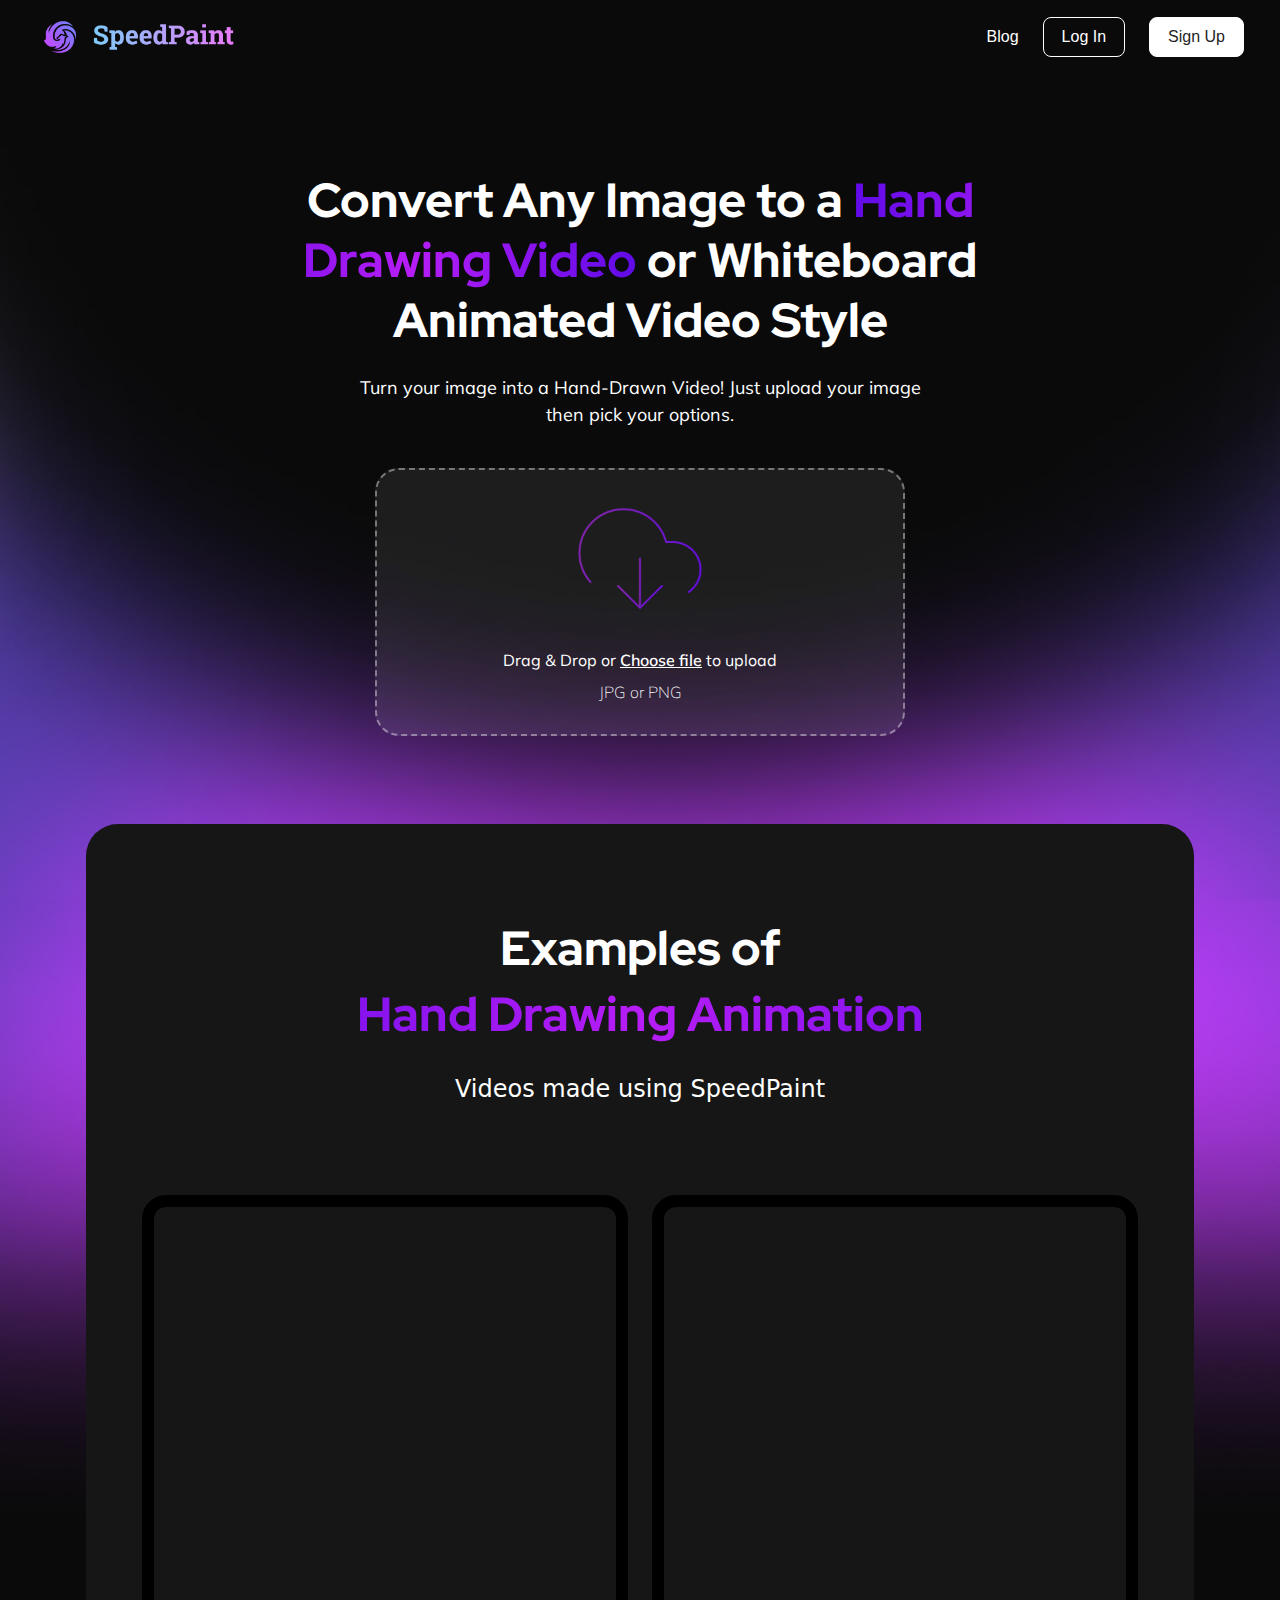
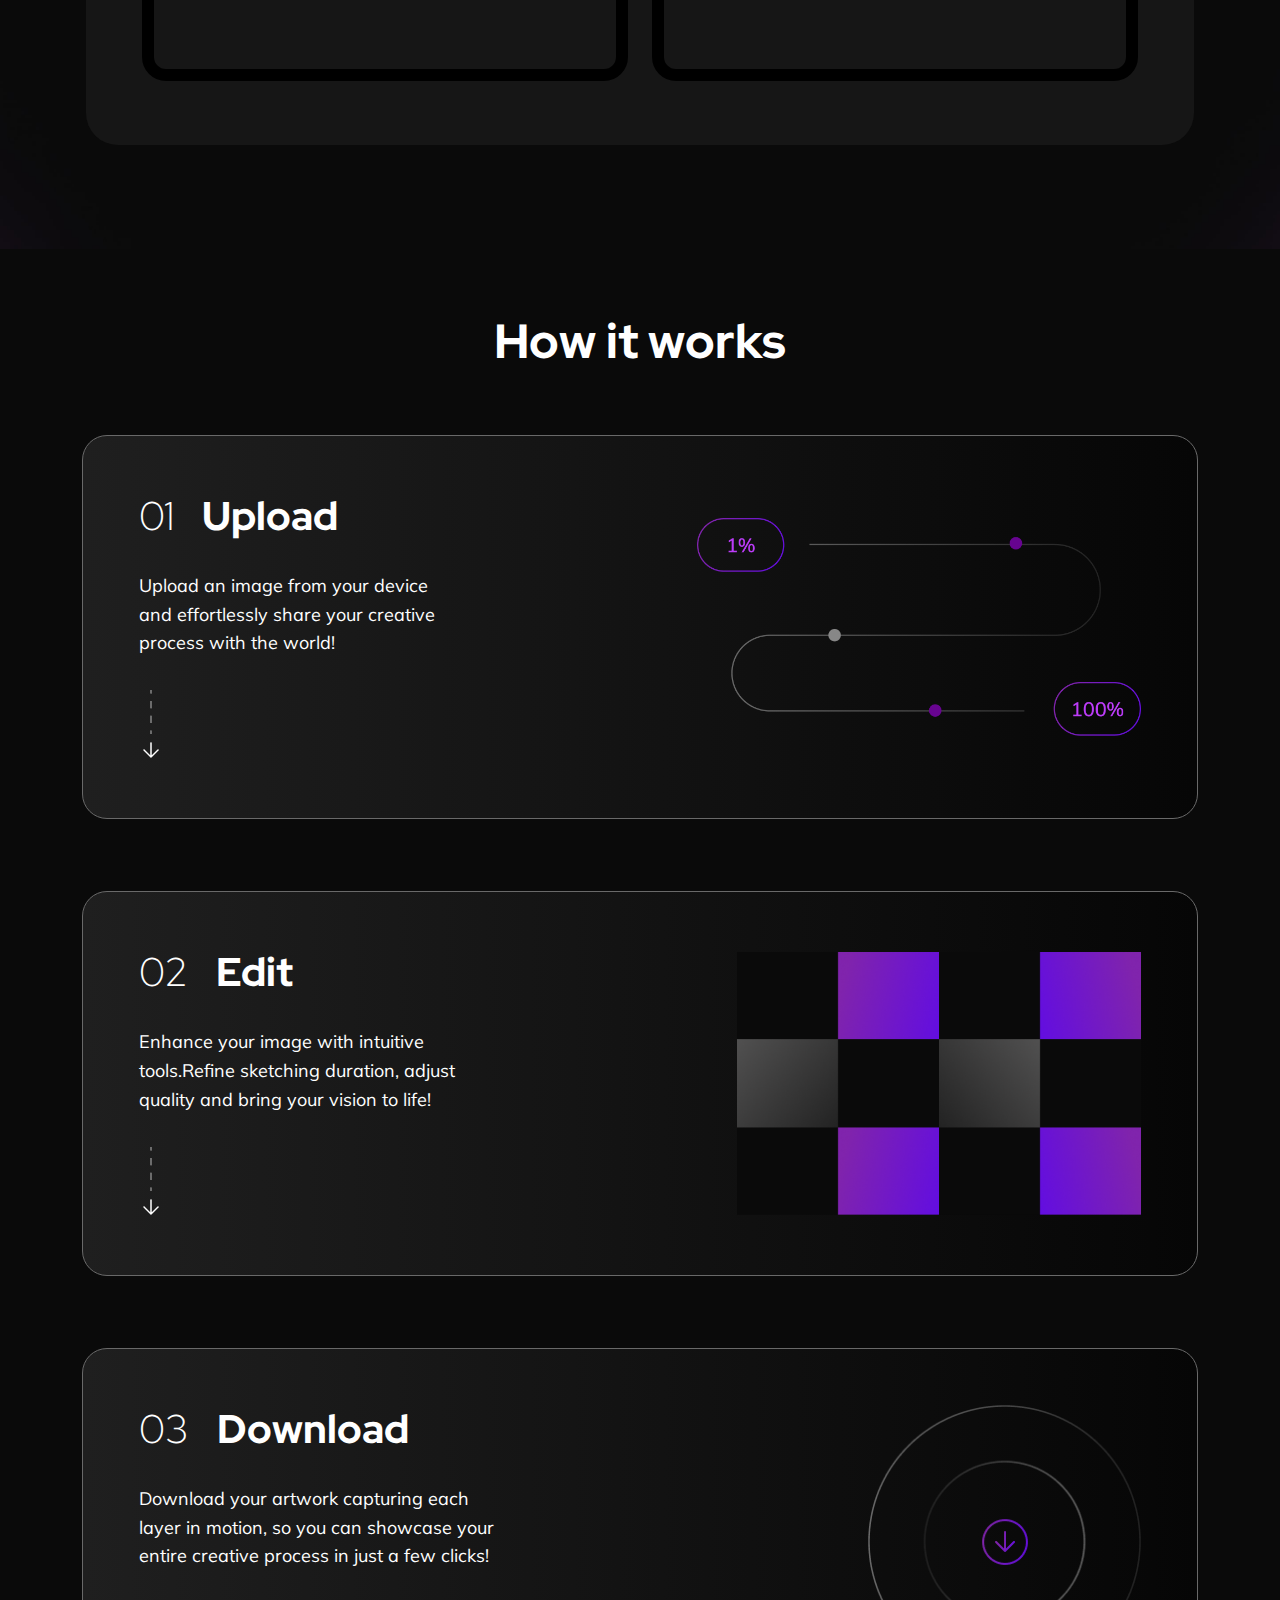
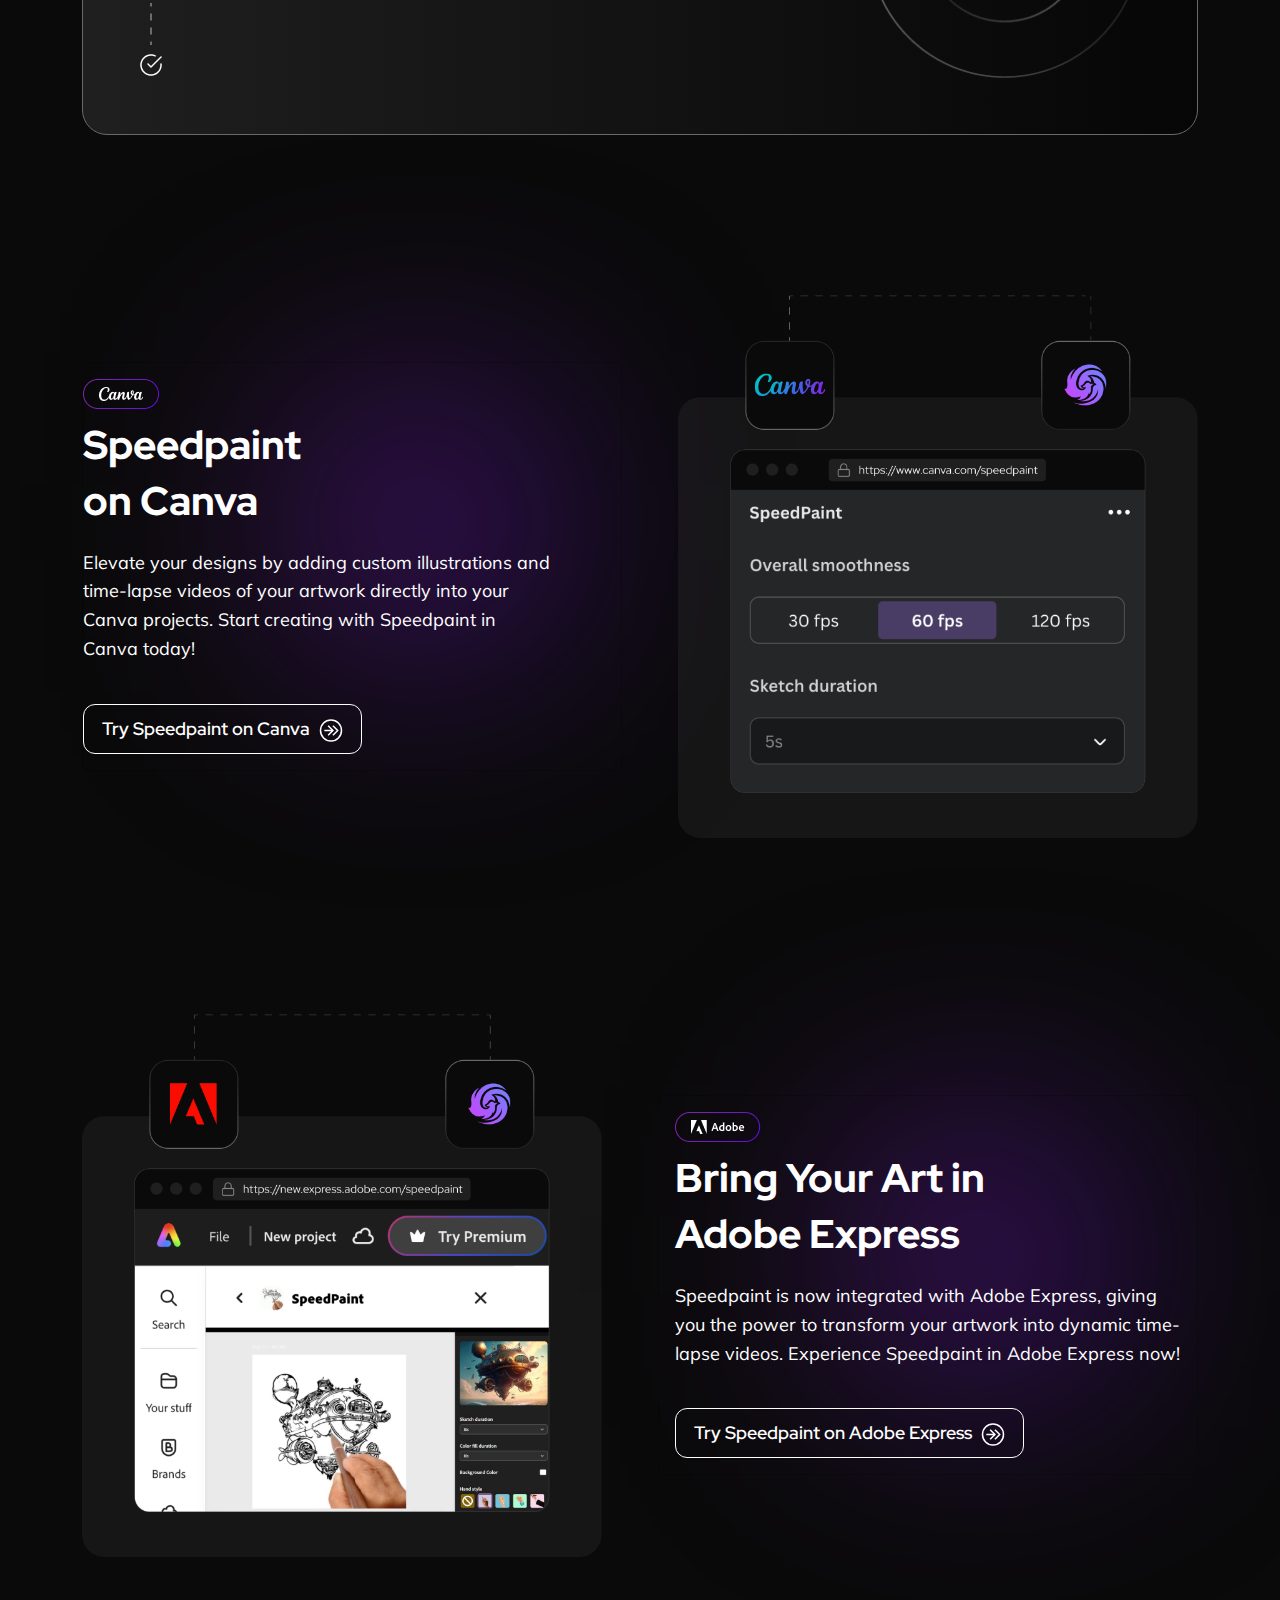
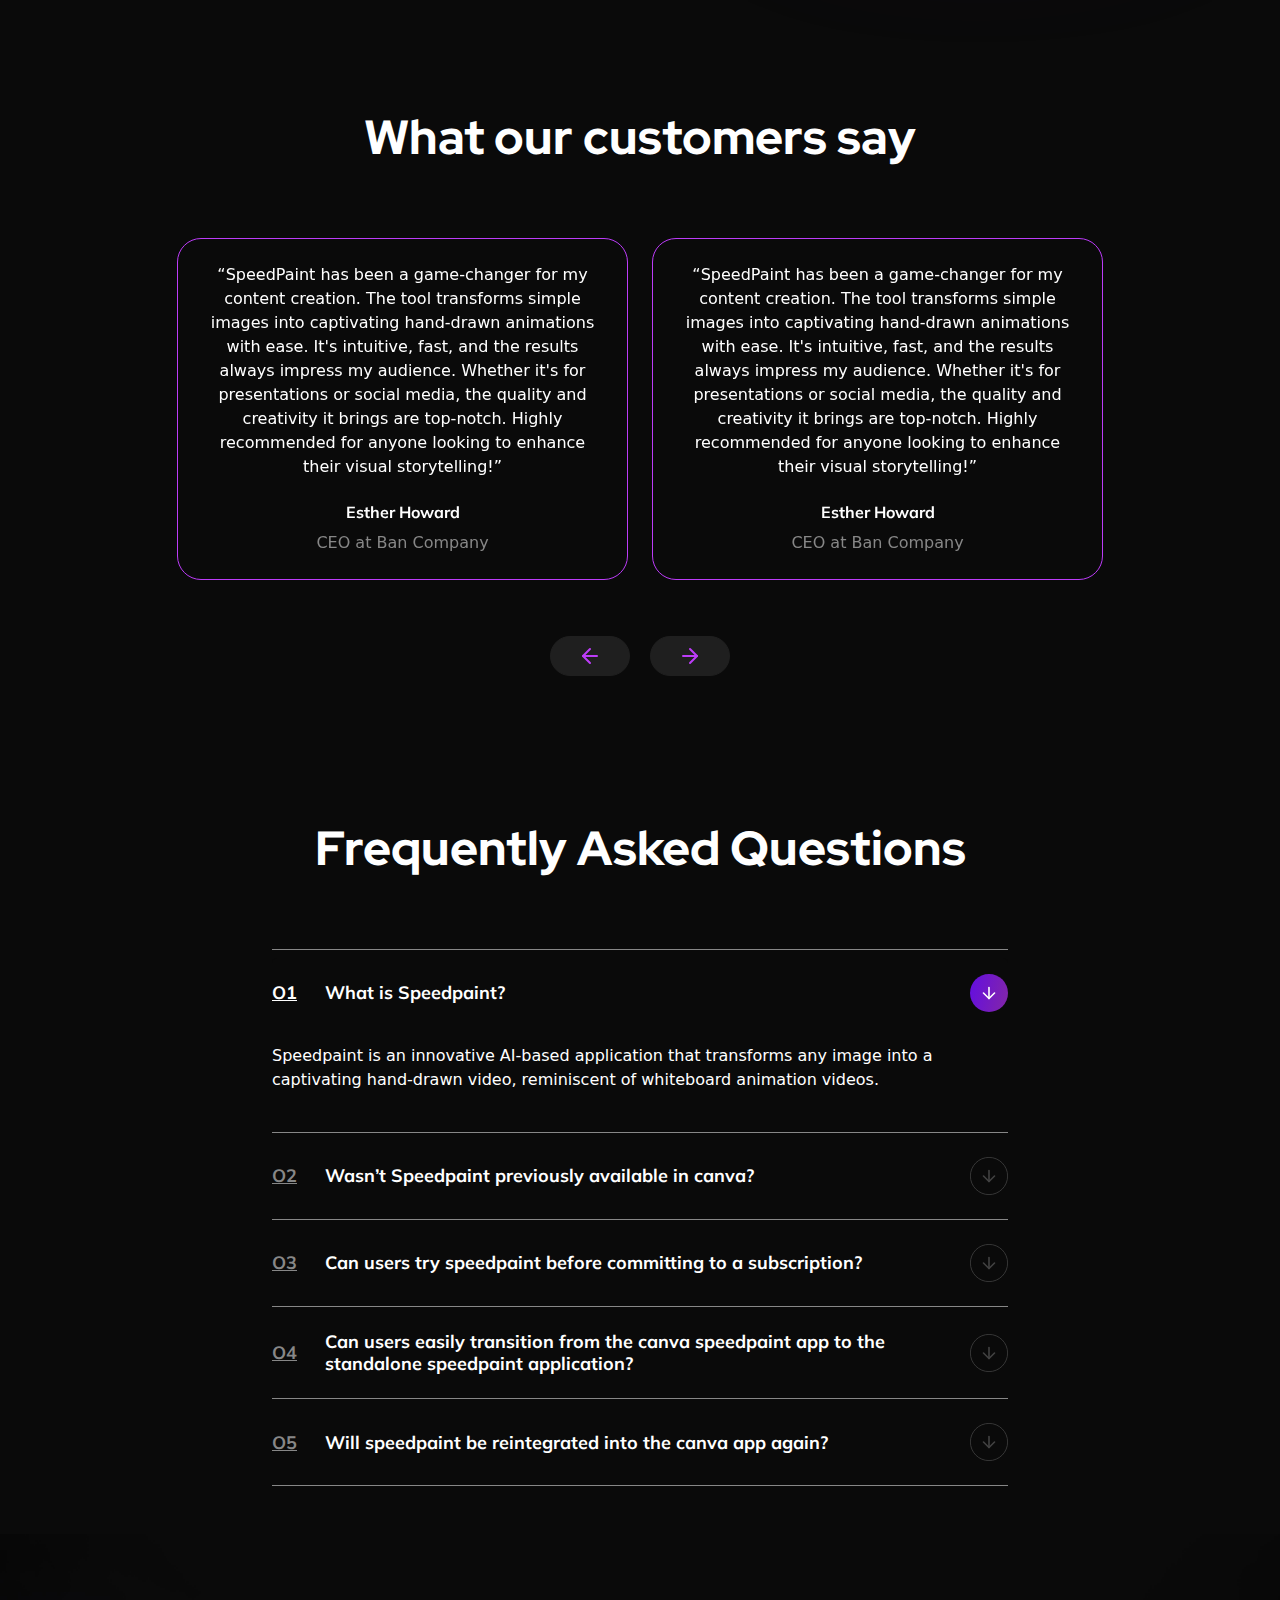
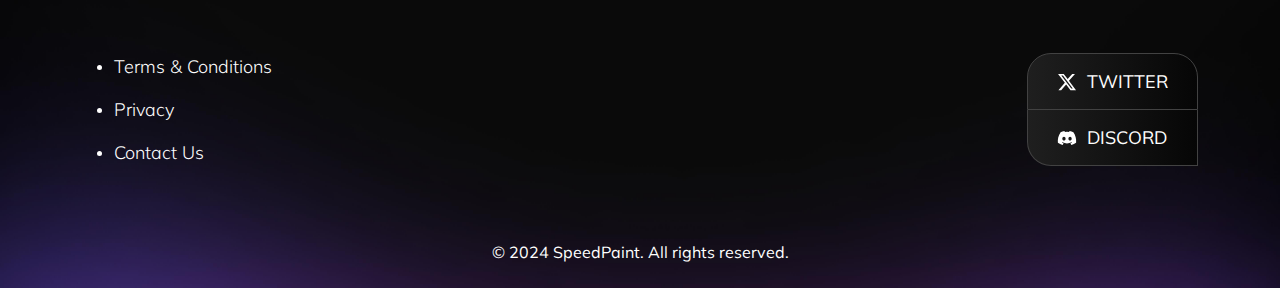
==== commit 0f8eb646: "add progress-bar upload image" ====
--- a/index.html
+++ b/index.html
@@ -35,14 +35,28 @@
               </div>
               <div class="row mx-1 pt-3 mb-4 justify-content-center">
                 <div class="col-12 col-xl-6 col-md-6 col-sm-12">
-                  <div class="mb-3 justify-content-center d-flex">
-                    <label class="choosefile text-center pt-3 pb-4 text-white" for="upload-file">
-                      <img class="img-choosefile" src="image/choosefile.png" alt="">
-                      <span class="d-block mb-2 pt-4 weight-400">Drag & Drop or <u class="weight-600">Choose file</u> to upload</span>
-                      <span class="d-block weight-200">JPG or PNG</span>
+                <form class="input-form">
+                    <label class="choosefile text-center pt-3 pb-4 text-white" for="fileInput">
+                        <figure class="image-preview-container">
+                            <div class="img-choosefile">
+                                <img src="image/choosefile.png" alt="Choose file placeholder">
+                                <span class="d-block mb-2 pt-4 weight-400">Drag & Drop or <u class="weight-600">Choose file</u> to upload</span>
+                                <span class="d-block weight-200">JPG or PNG</span>
+                            </div>
+                            <img id="previewImage" alt="Preview" class="hidden">
+                            <span class="checkmark hidden">
+                                <svg width="60" height="60" viewBox="0 0 88 88" fill="none" xmlns="http://www.w3.org/2000/svg">
+                                    <path d="M80.6664 40.6268V44.0002C80.6618 51.907 78.1015 59.6006 73.3672 65.9335C68.633 72.2664 61.9784 76.8993 54.396 79.1411C46.8136 81.383 38.7096 81.1138 31.2927 78.3736C23.8758 75.6335 17.5434 70.5692 13.2399 63.9361C8.93632 57.303 6.89224 49.4564 7.41249 41.5666C7.93274 33.6769 10.9894 26.1667 16.1267 20.1561C21.264 14.1455 28.2066 9.95656 35.919 8.21402C43.6315 6.47149 51.7007 7.26872 58.923 10.4868" stroke="white" stroke-width="5" stroke-linecap="round" stroke-linejoin="round"/>
+                                    <path d="M80.6667 14.6665L44 51.3698L33 40.3698" stroke="white" stroke-width="5" stroke-linecap="round" stroke-linejoin="round"/>
+                                </svg>
+                            </span>
+                        </figure>
+                        <span class="progress-bar-container hidden mt-2">
+                            <b class="progress-bar"></b>
+                        </span>
                     </label>
-                    <input type="file" class="form-control d-none" id="upload-file" accept="image/png, image/jpeg">
-                  </div>
+                    <input type="file" class="form-control d-none" id="fileInput" accept="image/png, image/jpeg" required>
+                </form>
                 </div>
               </div>
               <div class="row mx-1 pt-3 mb-4 justify-content-center">
@@ -393,6 +407,57 @@
       </footer>
 
 
+      <script>
+        const fileInput = document.getElementById("fileInput");
+        const progressBar = document.querySelector(".progress-bar");
+        const progressBarContainer = document.querySelector(".progress-bar-container");
+        const previewImage = document.getElementById("previewImage");
+        const checkmark = document.querySelector(".checkmark");
+        const imgChooseFile = document.querySelector(".img-choosefile"); 
+        // const hiddenTextElements = document.querySelectorAll(".hidden-text"); 
+    
+        fileInput.addEventListener("change", () => {
+            const file = fileInput.files[0];
+            if (file) {
+                const reader = new FileReader();
+                reader.onload = (e) => {
+                    previewImage.src = e.target.result;
+                    previewImage.style.display = "block";
+                    imgChooseFile.style.display = "none";
+                };
+                reader.readAsDataURL(file);
+    
+                // Sembunyikan elemen dengan kelas "hidden-text"
+                // hiddenTextElements.forEach((element) => {
+                //     element.style.display = "none";
+                // });
+    
+                progressBarContainer.style.display = "block";
+                simulateUpload();
+            }
+        });
+    
+        function simulateUpload() {
+            let progress = 0;
+    
+            progressBar.style.width = "0%";
+            checkmark.style.display = "none";
+    
+            const interval = setInterval(() => {
+                progress += 10;
+                progressBar.style.width = progress + "%";
+    
+                if (progress >= 100) {
+                    clearInterval(interval);
+                    checkmark.style.display = "block"; 
+                }
+            }, 300); 
+        }
+    </script>
+    
+      
+
+
     <script src="js/bootstrap.bundle.min.js"></script>
     <script src="js/style.js"></script>
 
--- a/css/style.css
+++ b/css/style.css
@@ -1663,7 +1663,7 @@
     background: #FFFFFF14;
     border: 2px dashed #FFFFFF66;
     border-radius: 24px;
-    max-width: 525px;
+    /* max-width: 525px; */
     width: 100%;
     cursor: pointer;
     transition: .5s;
@@ -1671,10 +1671,11 @@
 .choosefile:hover {
     opacity: .8;
 }
-img.img-choosefile {
+.img-choosefile img{
     width: 132px;
     height: 132px;
 }
+
 
 /* end */
 
@@ -1788,3 +1789,61 @@
     height: 38px; 
    
 }
+
+
+/* Input file styling */
+#fileInput {
+    display: block;
+    margin: 20px auto;
+    border: 1px solid #ccc;
+    padding: 10px;
+    border-radius: 4px;
+    font-size: 14px;
+    color: #555;
+}
+
+/* Progress bar container */
+.progress-bar-container {
+    width: 300px;
+    background-color: #0000004D;
+    border-radius: 8px;
+    overflow: hidden;
+    height: 14px;
+    display: none; 
+    margin: auto;
+
+}
+
+
+/* Progress bar */
+.progress-bar {
+    height: 100%;
+    width: 0%;
+    background: linear-gradient(90deg, #4db84b, #4CD849);
+    transition: width 0.4s ease;
+    border-radius: 8px;
+}
+
+.image-preview-container {
+    position: relative;
+    display: inline-block;
+    margin-top: 6px;
+    margin-bottom: 6px;
+}
+
+.checkmark {
+    position: absolute;
+    top: 50%;
+    left: 50%;
+    transform: translate(-50%, -50%);
+}
+
+#previewImage {
+    width: 300px;
+    height: 200px;
+    object-fit: contain; 
+    display: none;
+}
+.hidden {
+    display: none;
+}